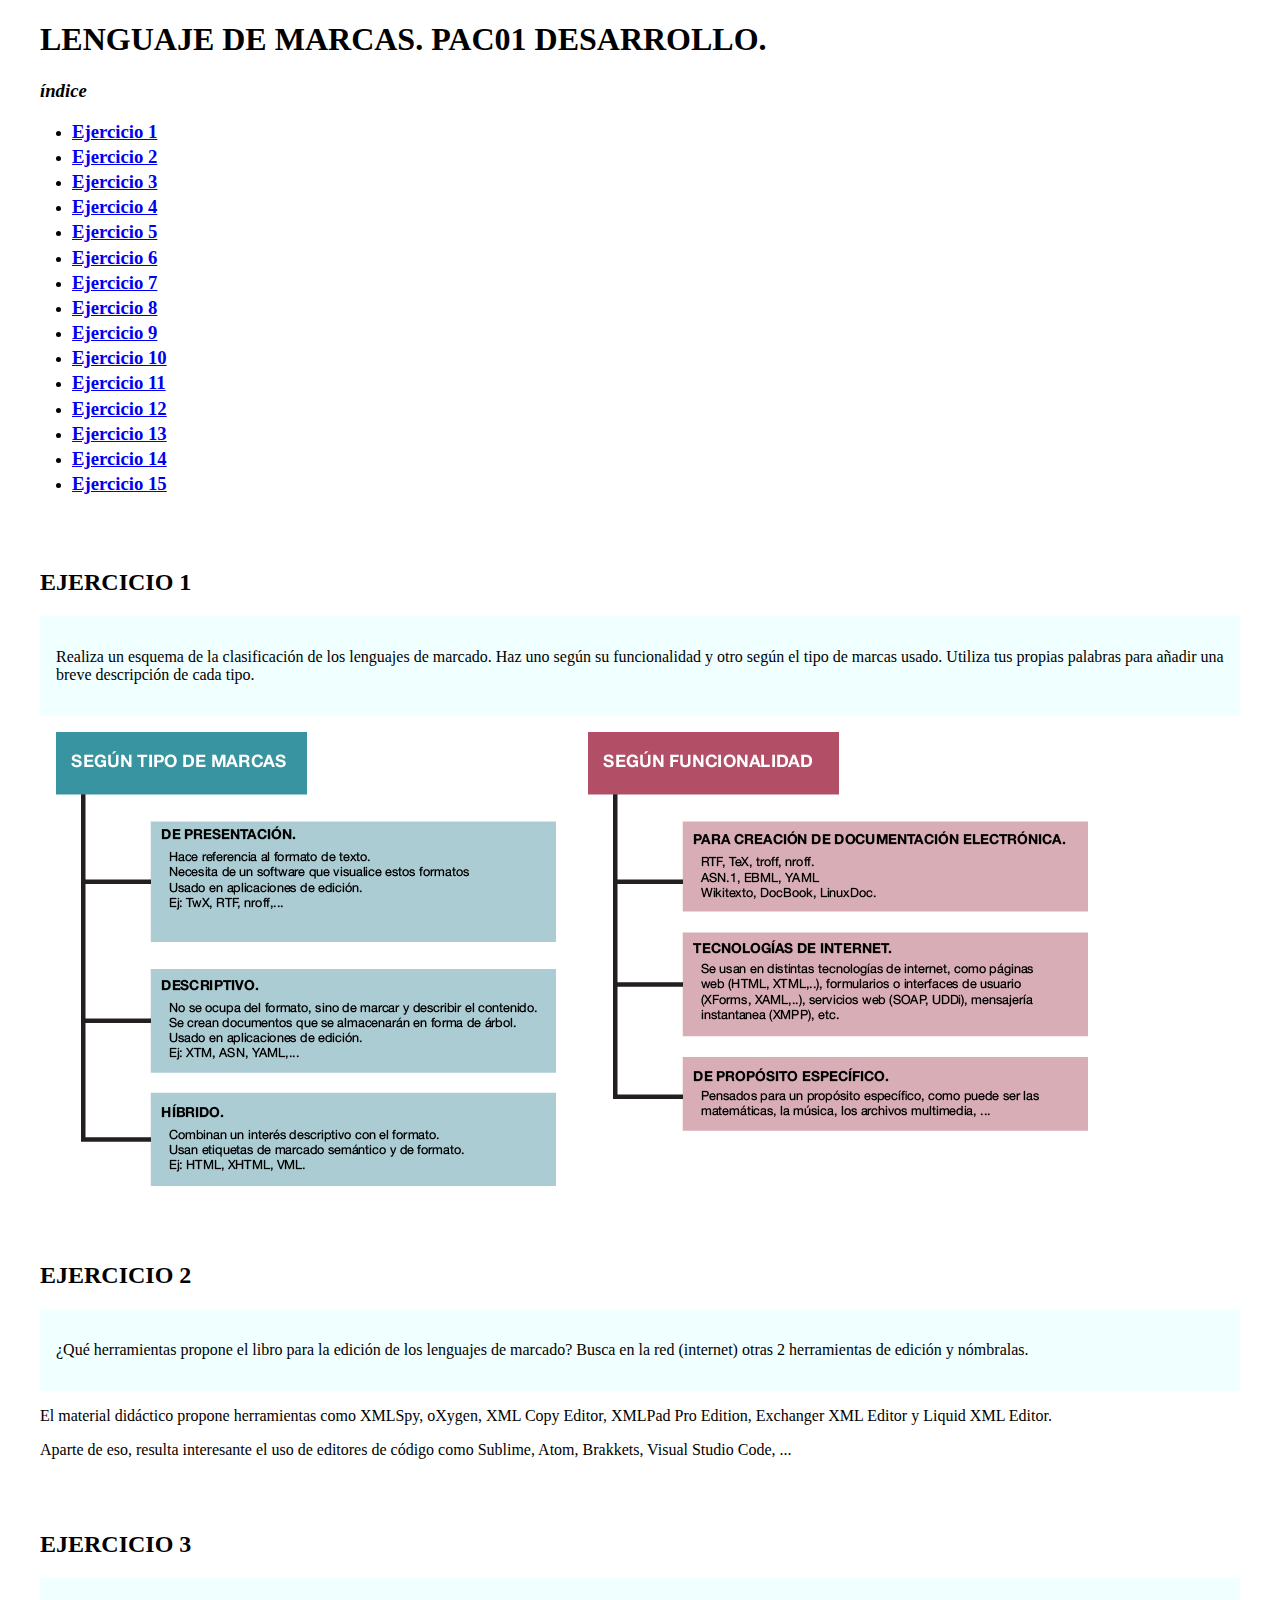
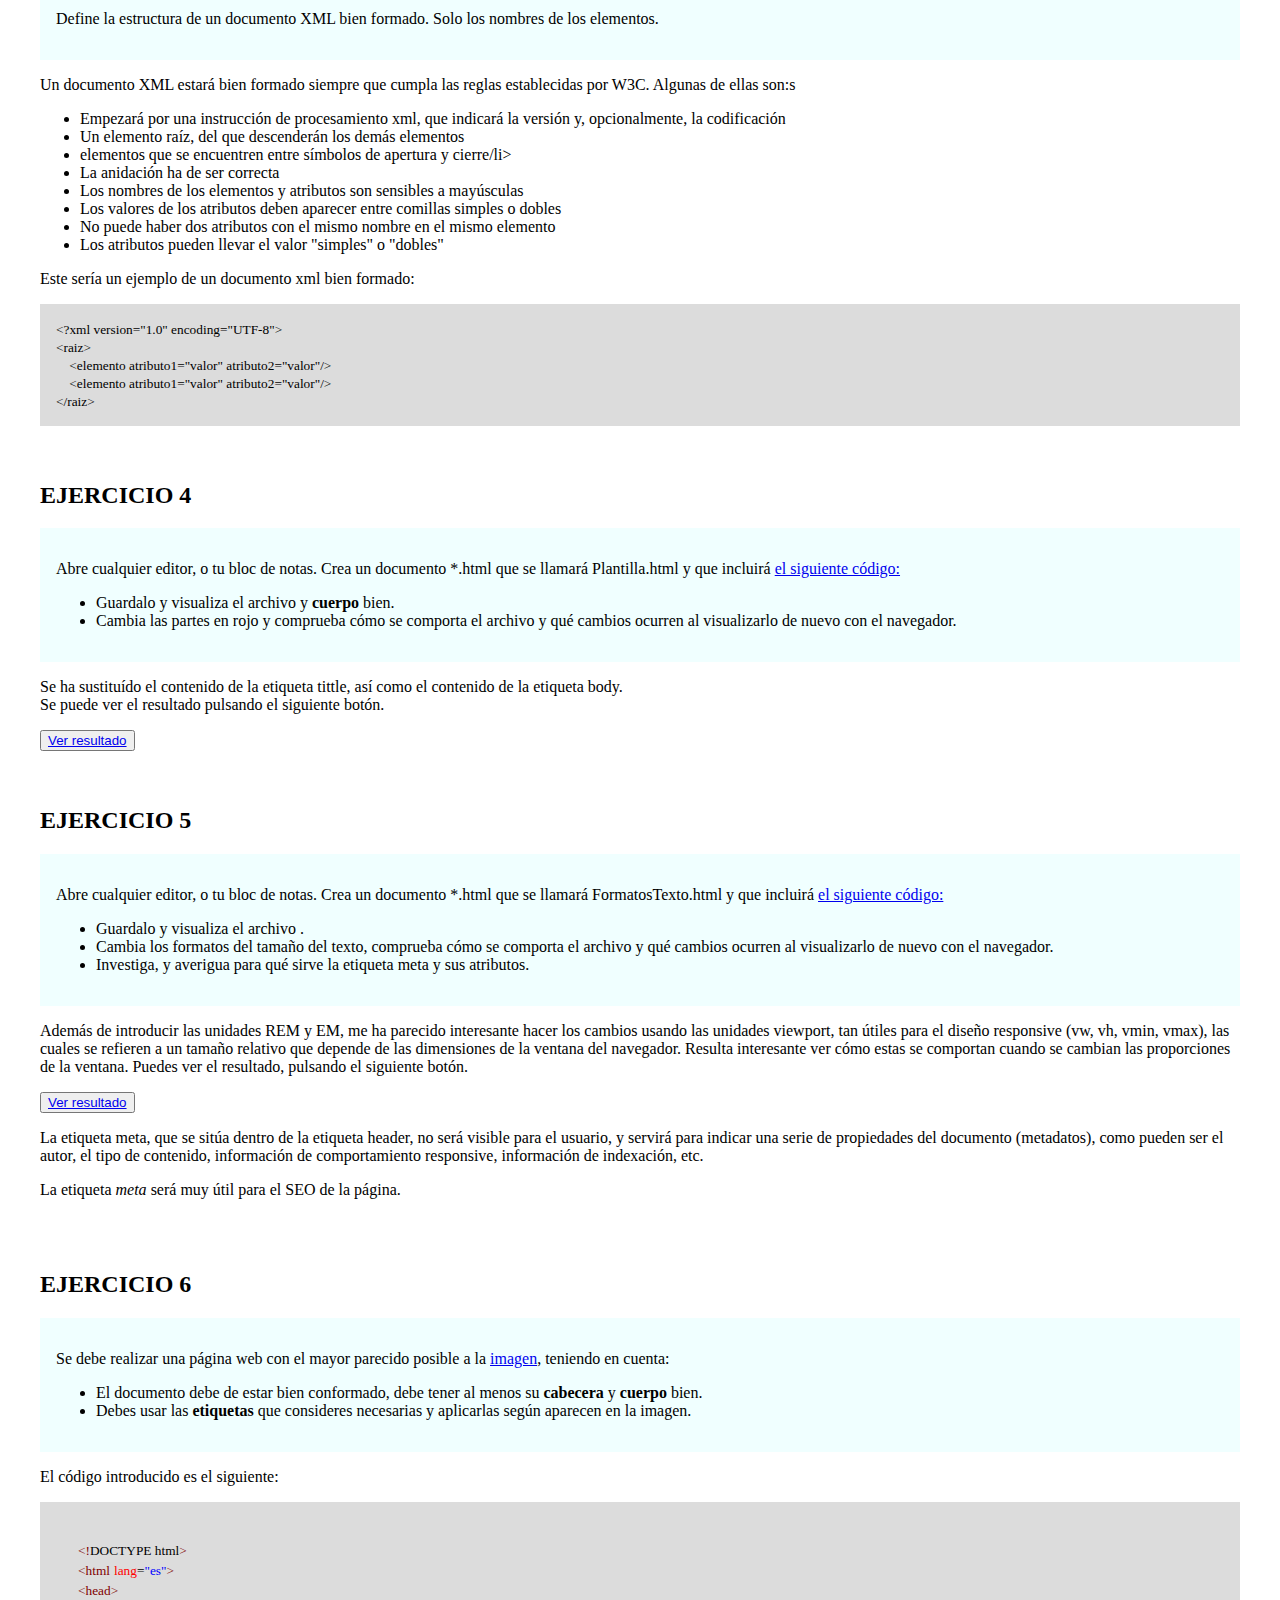
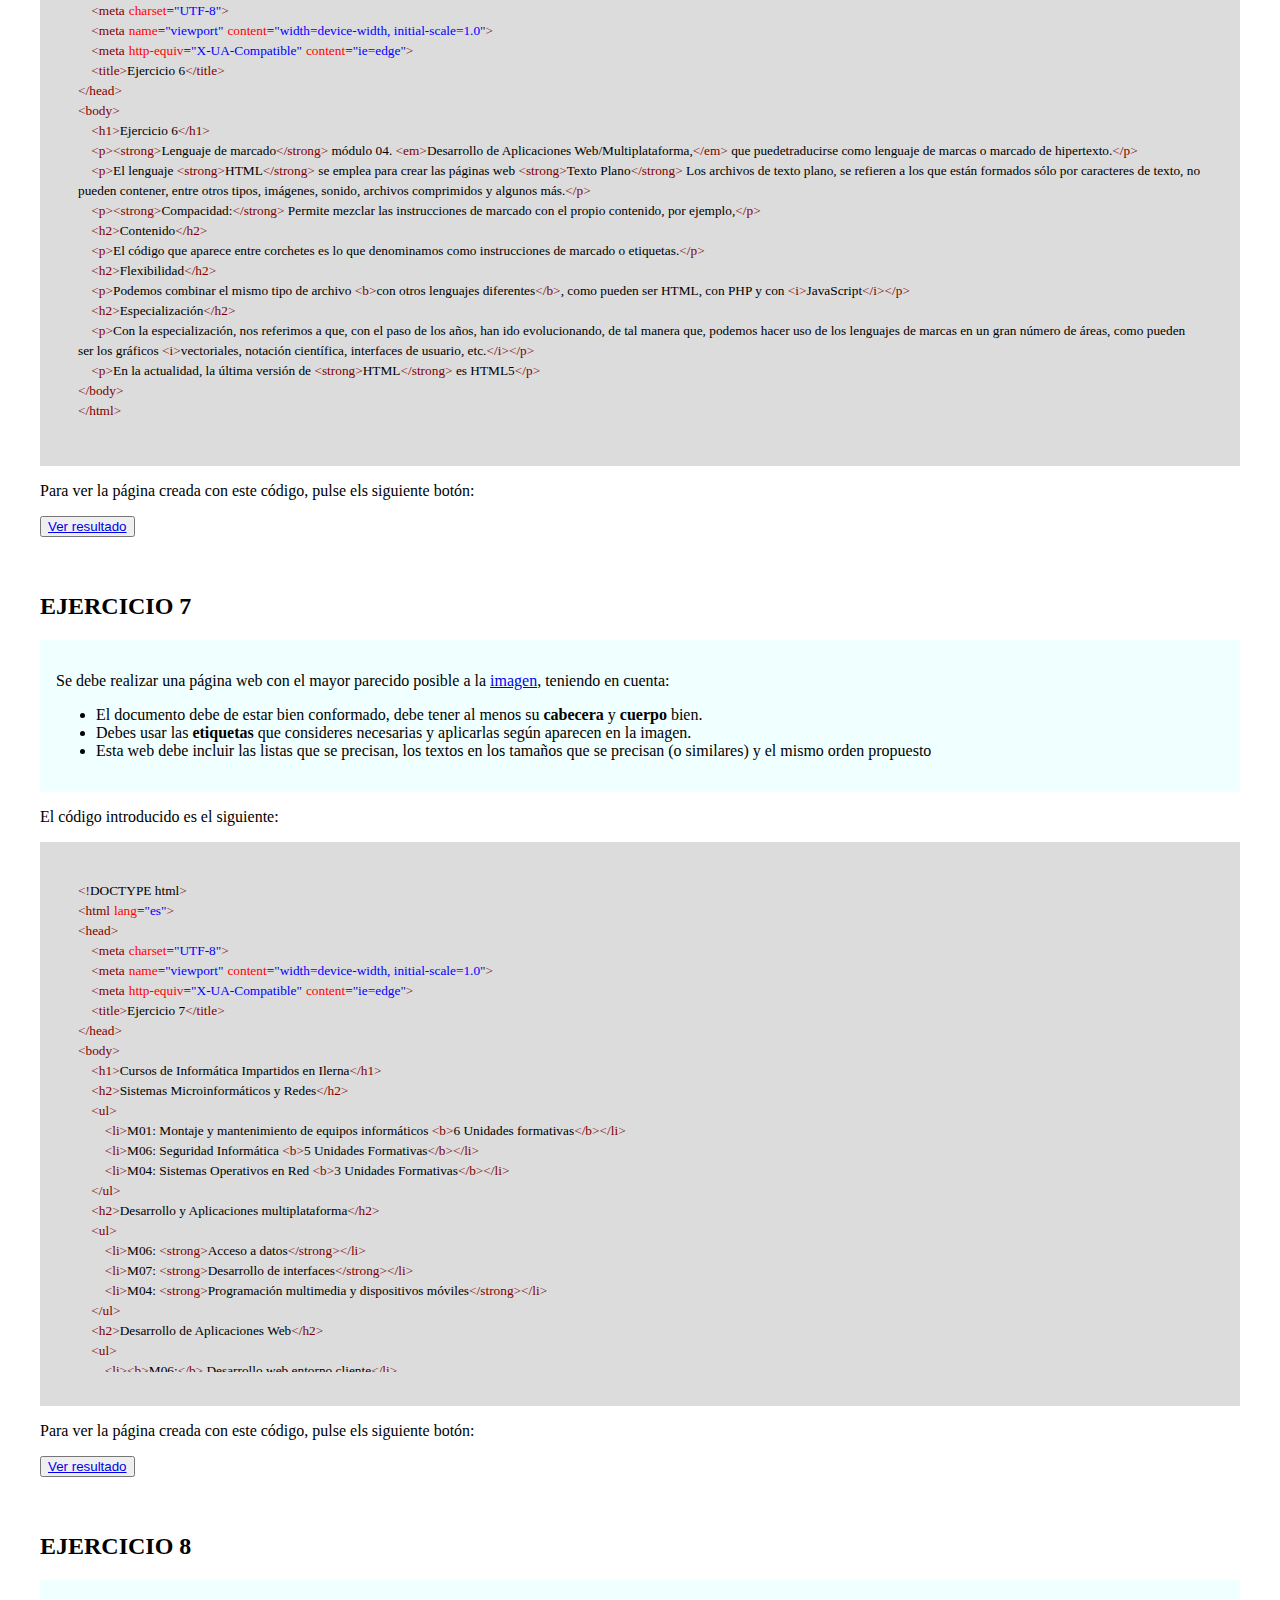
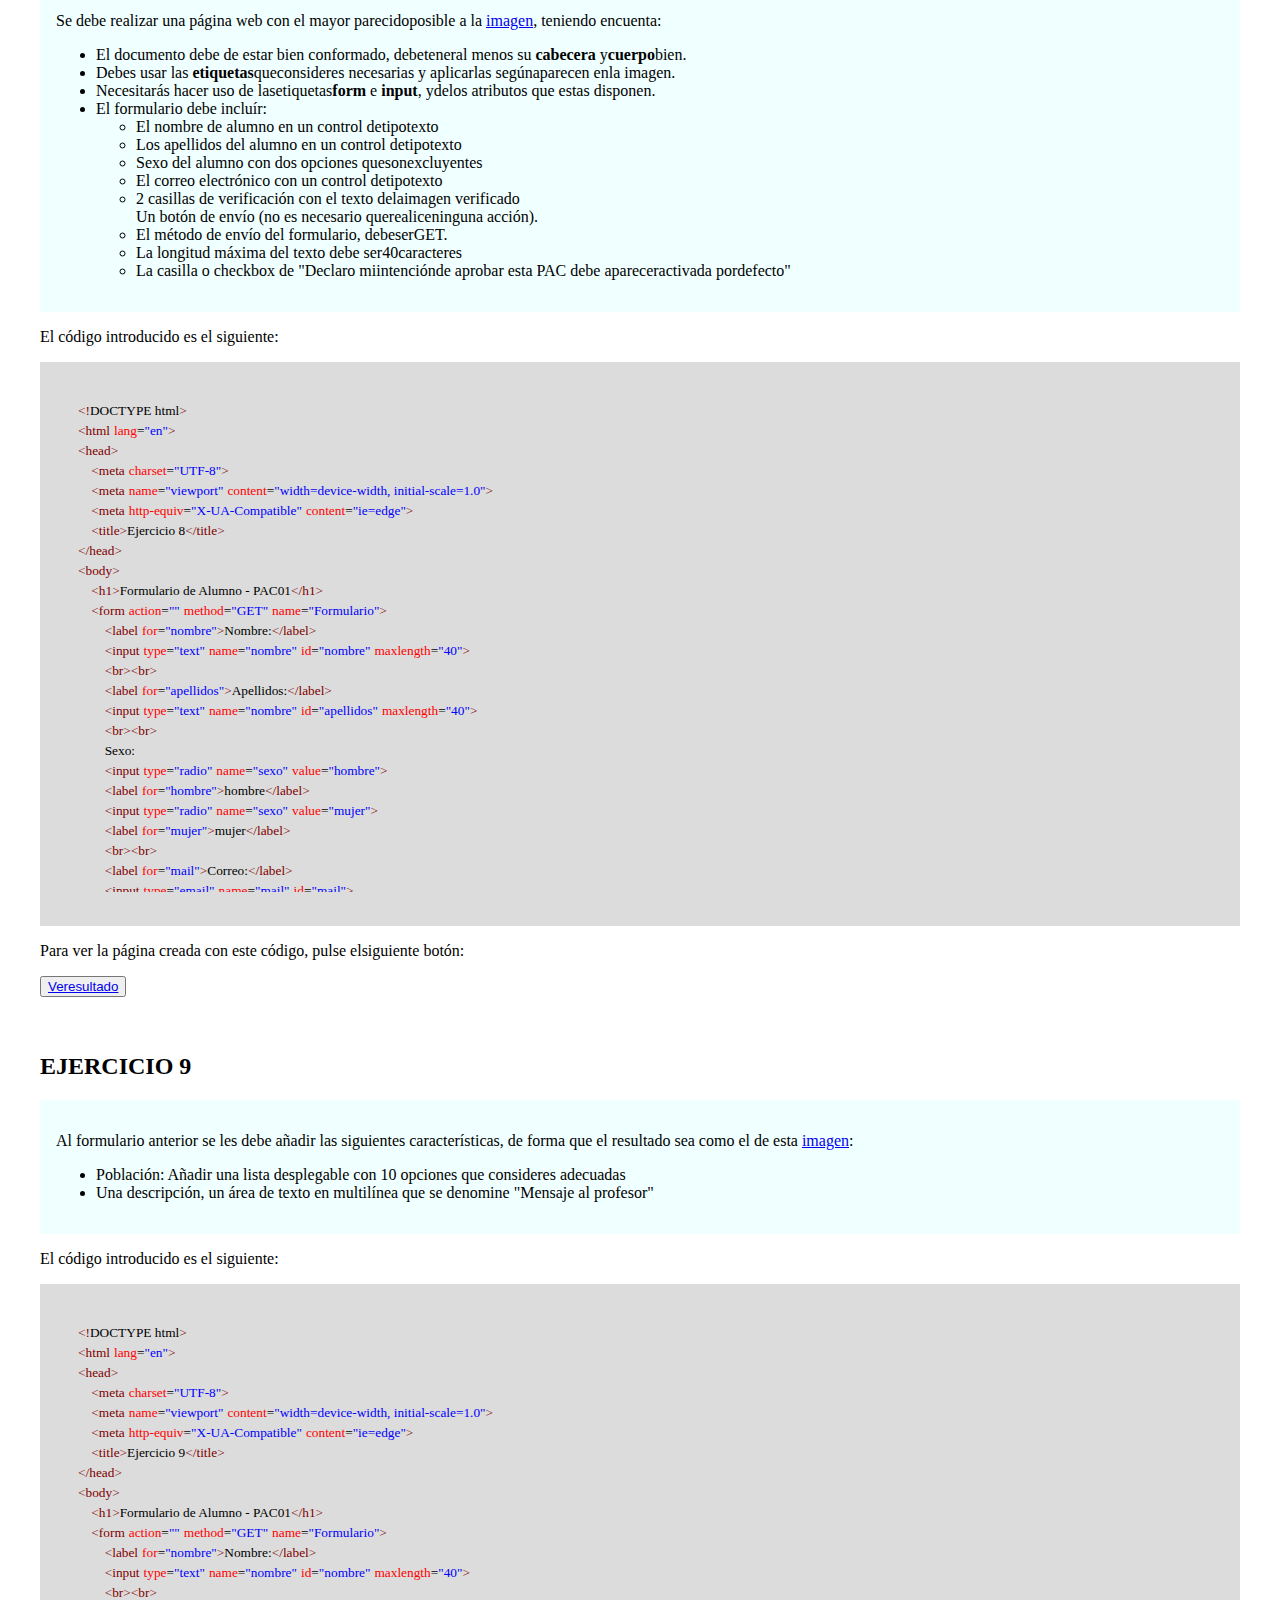
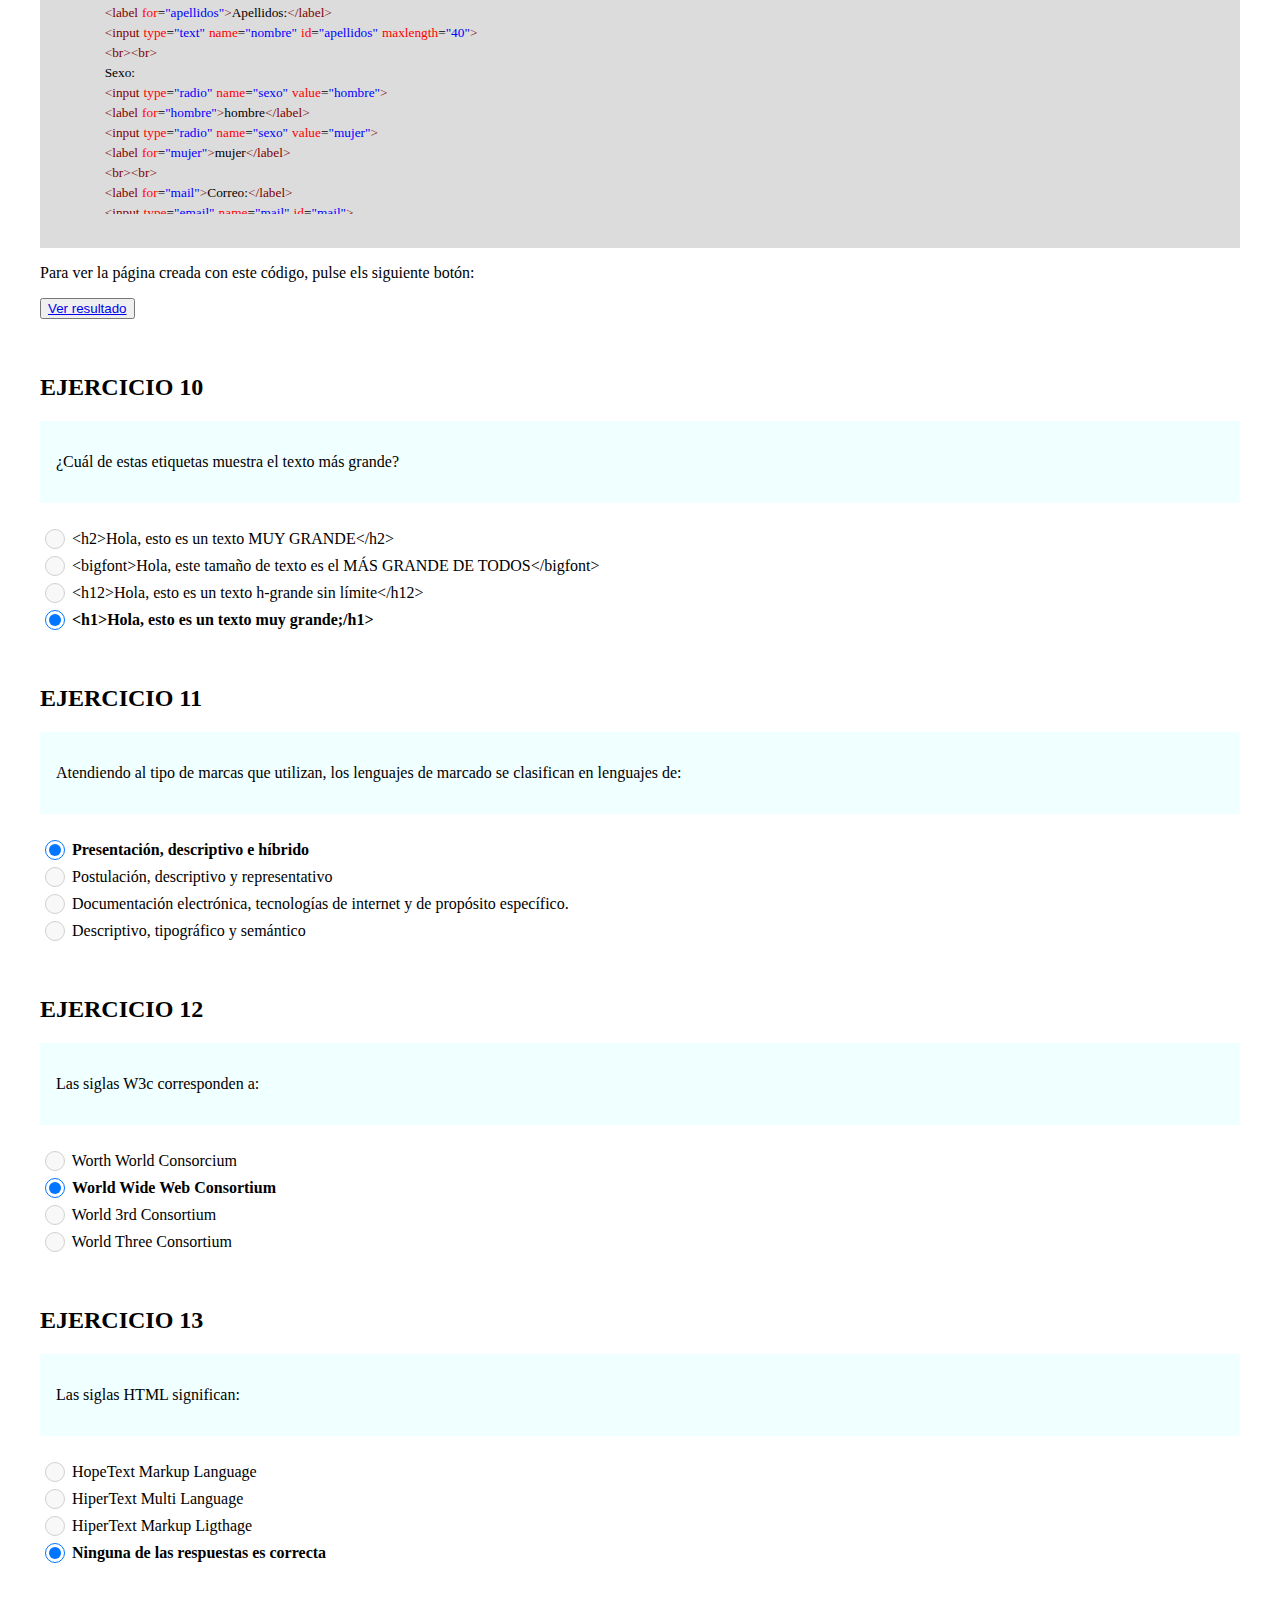
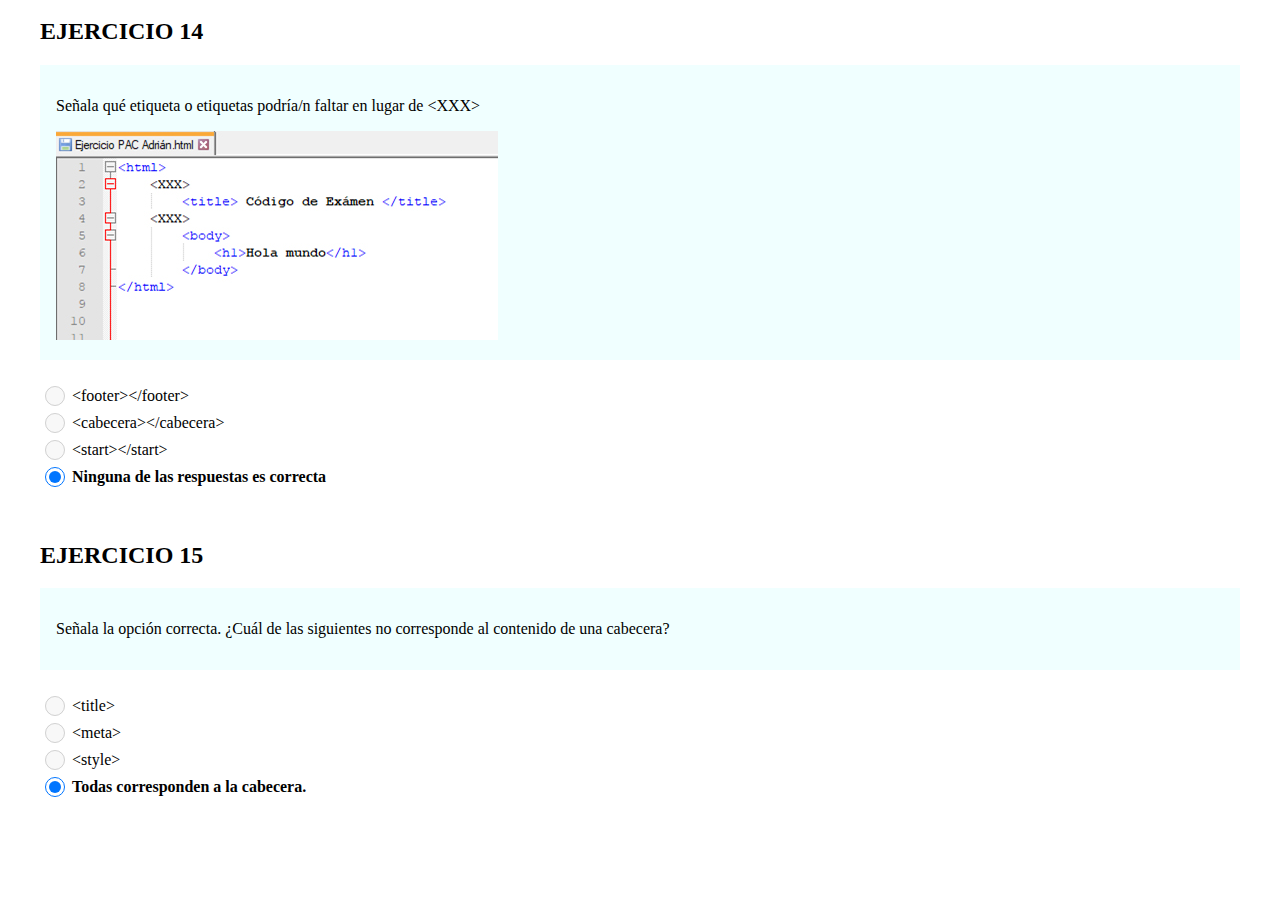
==== index.html @ 660d0654 "ejc8 prueba2" ====
<!DOCTYPE html>
<html lang="en">
<head>
    <meta charset="UTF-8">
    <meta name="viewport" content="width=device-width, initial-scale=1.0">
    <meta http-equiv="X-UA-Compatible" content="ie=edge">
    <link rel="stylesheet" href="style.css">
    <title>PAC1 desarrollo. Lenguaje de Marcas</title>
</head>
<body>
    <div class="contenedor">
        <h1>LENGUAJE DE MARCAS. PAC01 DESARROLLO.</h1>
        <h3><i>índice</i></h3>
        <ul class="indice">
            <li><a href="#ejercicio1"><h3>Ejercicio 1</h3></a></li>
            <li><a href="#ejercicio2"><h3>Ejercicio 2</h3></a></li>
            <li><a href="#ejercicio3"><h3>Ejercicio 3</h3></a></li>
            <li><a href="#ejercicio4"><h3>Ejercicio 4</h3></a></li>
            <li><a href="#ejercicio5"><h3>Ejercicio 5</h3></a></li>
            <li><a href="#ejercicio6"><h3>Ejercicio 6</h3></a></li>
            <li><a href="#ejercicio7"><h3>Ejercicio 7</h3></a></li>
            <li><a href="#ejercicio8"><h3>Ejercicio 8</h3></a></li>
            <li><a href="#ejercicio9"><h3>Ejercicio 9</h3></a></li>
            <li><a href="#ejercicio10"><h3>Ejercicio 10</h3></a></li>
            <li><a href="#ejercicio11"><h3>Ejercicio 11</h3></a></li>
            <li><a href="#ejercicio12"><h3>Ejercicio 12</h3></a></li>
            <li><a href="#ejercicio13"><h3>Ejercicio 13</h3></a></li>
            <li><a href="#ejercicio14"><h3>Ejercicio 14</h3></a></li>
            <li><a href="#ejercicio15"><h3>Ejercicio 15</h3></a></li>
        </ul>
        <br><br><br>
        <article id="ejercicio1">
            <h2>EJERCICIO 1</h2>
            <div class="enunciado">
                <p>Realiza un esquema de la clasificación de los lenguajes de marcado. Haz uno según su funcionalidad y otro según el tipo de marcas usado. Utiliza tus propias palabras para añadir una breve descripción de cada tipo.</p>
            </div>
            <div class="respuesta flex-container">
                <div class="esquema">
                    <img src="img/ejc1a.jpg" alt="Clasificación según Tipo de marcas">
                </div>
                <div class="esquema">
                    <img src="img/ejc1b.jpg" alt="Clasificación según funcionalidad">
                </div>
            </div>          
        </article>
        <br><br>
        <article id="ejercicio2">
                <h2>EJERCICIO 2</h2>
                <div class="enunciado">
                    <p>¿Qué herramientas propone el libro para la edición de los lenguajes de marcado? Busca en la red (internet) otras 2 herramientas de edición y nómbralas.</p>
                </div>
                <div class="respuesta">
                 <p>El material didáctico propone herramientas como XMLSpy, oXygen, XML Copy Editor, XMLPad Pro Edition, Exchanger XML Editor y Liquid XML Editor.</p> 
                 <p>Aparte de eso, resulta interesante el uso de editores de código como Sublime, Atom, Brakkets, Visual Studio Code, ...</p>
                 
                </div>          
        </article>
        <br><br>
        <article id="ejercicio3">
                <h2>EJERCICIO 3</h2>
                <div class="enunciado">
                    <p>Define la estructura de un documento XML bien formado. Solo los nombres de los elementos.</p>
                </div>
                <div class="respuesta">
                 <p>Un documento XML estará bien formado siempre que cumpla las reglas establecidas por W3C. Algunas de ellas son:s</p>
                 <ul>
                    <li>Empezará por una instrucción de procesamiento xml, que indicará la versión y, opcionalmente, la codificación</li>
                    <li>Un elemento raíz, del que descenderán los demás elementos</li>
                    <li>elementos que se encuentren entre símbolos de apertura y cierre/li>
                    <li>La anidación ha de ser correcta</li>
                    <li>Los nombres de los elementos y atributos son sensibles a mayúsculas</li>
                    <li>Los valores de los atributos deben aparecer entre comillas simples o dobles</li>
                    <li>No puede haber dos atributos con el mismo nombre en el mismo elemento</li>
                    <li>Los atributos pueden llevar el valor "simples" o "dobles"</li>
                 </ul>
                 <p>Este sería un ejemplo de un documento xml bien formado:</p>
                 <div class="documentoxml">
                    <p style="margin:0"><span style="font-size: 10pt; font-family: Consolas;">&lt;?xml version="1.0" encoding="UTF-8"&gt;</span></p>
                    <p style="margin:0"><span style="font-size: 10pt; font-family: Consolas;">&lt;raiz&gt;</span></p>
                    <p style="margin:0"><span style="font-size: 10pt; font-family: Consolas;">&nbsp;&nbsp;&nbsp; </span><span style="font-size: 10pt; font-family: Consolas;">&lt;elemento atributo1="valor" atributo2="valor"/&gt;</span></p>
                    <p style="margin:0"><span style="font-size: 10pt; font-family: Consolas;">&nbsp;&nbsp;&nbsp; &lt;elemento atributo1="valor" atributo2="valor"/&gt;</span></p>
                    <p style="margin:0"><span style="font-size: 10pt; font-family: Consolas;">&lt;/raiz&gt;</span></p>
                 </div>
                </div>          
        </article>
        <br><br>
        <article id="ejercicio4">
            <h2>EJERCICIO 4</h2>
            <div class="enunciado">
            	<p>Abre cualquier editor, o tu bloc de notas. Crea un documento *.html que se llamará Plantilla.html y que incluirá <a href="img/ejc1.jpg" onclick="window.open('img/ejc1.jpg','_blank','width=610,height=306'); return false;">el siguiente código:</a>
            	</p>
            	<ul>
            	        <li>Guardalo y visualiza el archivo </strong>y <strong>cuerpo </strong>bien.</li>
            	        <li>Cambia las partes en rojo y comprueba cómo se comporta el archivo y qué cambios ocurren al visualizarlo de nuevo con el navegador. </li>
            	        </ul>
            </div>
            <div class="respuesta">
                <p>Se ha sustituído el contenido de la etiqueta tittle, así como el contenido de la etiqueta body. <br>Se puede ver el resultado pulsando el siguiente botón.</p>
                <button><a href="ejercicios/Plantilla.html"  onclick="window.open('ejercicios/Plantilla.html','_blank','width=610,height=306'); return false;">Ver resultado</a></button>
            </div>         
        </article>
        <br><br>
        <article id="ejercicio5">
            <h2>EJERCICIO 5</h2>
            <div class="enunciado">
            	<p>Abre cualquier editor, o tu bloc de notas. Crea un documento *.html que se llamará FormatosTexto.html y que incluirá <a href="img/ejc5.jpg" onclick="window.open('/img/ejc5.jpg','_blank','width=479,height=661'); return false;">el siguiente código:</a>
            	</p>
            	<ul>
            	    <li>Guardalo y visualiza el archivo .</li>
                    <li>Cambia los formatos del tamaño del texto, comprueba cómo se comporta el archivo y qué cambios ocurren al visualizarlo de nuevo con el navegador. </li>
                    <li>Investiga, y averigua para qué sirve la etiqueta meta y sus atributos.</li>
            	</ul>
            </div>
            <div class="respuesta">
                <p>Además de introducir las unidades REM y EM, me ha parecido interesante hacer los cambios usando las unidades viewport, tan útiles para el diseño responsive (vw, vh, vmin, vmax), las cuales se refieren a un tamaño relativo que depende de las dimensiones de la ventana del navegador. Resulta interesante ver cómo estas se comportan cuando se cambian las proporciones de la ventana. Puedes ver el resultado, pulsando el siguiente botón. </p>
                <button><a href="ejercicios/FormatosTexto.html"  onclick="window.open('ejercicios/FormatosTexto.html','_blank','width=610,height=800'); return false;">Ver resultado</a></button>
                <p>La etiqueta meta, que se sitúa dentro de la etiqueta header, no será visible para el usuario, y servirá para indicar una serie de propiedades del documento (metadatos), como pueden ser el autor, el tipo de contenido, información de comportamiento responsive, información de indexación, etc.
                </p>
                <p>La etiqueta <i>meta</i> será muy útil para el SEO de la página.</p>
            </div>         
        </article>
        <br><br>
        <article id="ejercicio6">
            <h2>EJERCICIO 6</h2>
            <div class="enunciado">
            	<p>Se debe realizar una página web con el mayor parecido posible a la <a href="img/ejc6.jpg" data-lightbox="example-1" target="popup" 
            	    onclick="window.open('/img/ejc6.jpg','_blank','width=589,height=337'); return false;">imagen</a>, teniendo en cuenta:
            	</p>
            	<ul>
            	        <li>El documento debe de estar bien conformado, debe tener al menos su <strong>cabecera </strong>y <strong>cuerpo </strong>bien.</li>
            	        <li>Debes usar las <strong>etiquetas </strong>que consideres necesarias y aplicarlas seg&uacute;n aparecen en la imagen.</li>
            	        </ul>
            </div>
            <div class="respuesta">
                <p>El código introducido es el siguiente:</p>
                <div class="container">
                    <iframe class="cuadro-texto" src="format/codigo6.html" ></iframe>
                </div>
                <p>Para ver la página creada con este código, pulse els siguiente botón:</p>
                <button><a href="ejercicios/Ejercicio6.html" onclick="window.open('ejercicios/Ejercicio6.html','_blank','width=900,height=600'); return false;">Ver resultado</a></button>
            </div>
                    
        </article>
        <br><br>
        <article id="ejercicio7">
            <h2>EJERCICIO 7</h2>
            <div class="enunciado">
                    <p>Se debe realizar una página web con el mayor parecido posible a la <a href="img/ejc7.jpg" data-lightbox="example-1" target="popup" 
                        onclick="window.open('/img/ejc7.jpg','_blank','width=649,height=322'); return false;">imagen</a>, teniendo en cuenta:
                    </p>
                    <ul>
                            <li>El documento debe de estar bien conformado, debe tener al menos su <strong>cabecera </strong>y <strong>cuerpo </strong>bien.</li>
                            <li>Debes usar las <strong>etiquetas </strong>que consideres necesarias y aplicarlas según aparecen en la imagen.</li>
                            <li>Esta web debe incluir las listas que se precisan, los textos en los tamaños que se precisan (o similares) y el mismo orden propuesto</li>
                            </ul>
                </div>
                <div class="respuesta">
                    <p>El código introducido es el siguiente:</p>
                    <div class="container">
                        <iframe class="cuadro-texto" src="format/codigo7.html" ></iframe>
                    </div>
                    <p>Para ver la página creada con este código, pulse els siguiente botón:</p>
                    <button><a href="ejercicios/Ejercicio7.html"  onclick="window.open('ejercicios/Ejercicio7.html','_blank','width=750,height=450'); return false;">Ver resultado</a></button>
                </div>
        </article>
        <br><br>
        <article id="ejercicio8">
            <h2>EJERCICIO 8</h2>
            <div class="enunciado">
                    <p>Se debe realizar una página web con el mayor parecidoposible a la <a href="marcasPAC1/img/ejc8.jpg" data-lightbox="example-1"target="popup" 
                        onclick="window.open('/img/ejc8.jpg','_blank','width=557,height=296'); return false;">imagen</a>, teniendo encuenta:
                    </p>
                    <ul>
                        <li>El documento debe de estar bien conformado, debeteneral menos su <strong>cabecera </strong>y<strong>cuerpo</strong>bien.</li>
                        <li>Debes usar las <strong>etiquetas</strong>queconsideres necesarias y aplicarlas segúnaparecen enla imagen.</li>
                        <li>Necesitarás hacer uso de lasetiquetas<strong>form</strong> e <strong>input</strong>, ydelos atributos que estas disponen.</li>
                        <li>El formulario debe incluír:
                            <ul>
                                <li>El nombre de alumno en un control detipotexto</li>
                                <li>Los apellidos del alumno en un control detipotexto</li>
                                <li>Sexo del alumno con dos opciones quesonexcluyentes</li>
                                <li>El correo electrónico con un control detipotexto</li>
                                <li>2 casillas de verificación con el texto delaimagen verificado</li>
                                Un botón de envío (no es necesario querealiceninguna acción).
                                <li>El método de envío del formulario, debeserGET.</li>
                                <li>La longitud máxima del texto debe ser40caracteres</li>
                                <li>La casilla o checkbox de "Declaro miintenciónde aprobar esta PAC debe apareceractivada pordefecto"</li>
                            </ul>
                        </li>
                    </ul>
            </div>
            <div class="respuesta">
                <p>El código introducido es el siguiente:</p>
                <div class="container">
                    <iframe class="cuadro-texto" src="format/codigo8.html" ></iframe>
                </div>
                <p>Para ver la página creada con este código, pulse elsiguiente botón:</p>
                <button><a href="ejercicios/Ejercicio8.html"onclick="window.open('ejercicios/Ejercicio8.html','_blank','width=750,height=450'); return false;">Veresultado</a></button>
        </div>
        </article>
        <br><br>
        <article id="ejercicio9">
            <h2>EJERCICIO 9</h2>
            <div class="enunciado">
                <p>Al formulario anterior se les debe añadir las siguientes características, de forma que el resultado sea como el de esta
                    <a href="img/ejc9.jpg" target="popup" onclick="window.open('/img/ejc9.jpg','_blank','width=557,height=449'); return false;">imagen</a>:
                </p>
                <ul>
                    <li>Población: Añadir una lista desplegable con 10 opciones que consideres adecuadas</li>
                    <li>Una descripción, un área de texto en multilínea que se denomine "Mensaje al profesor"</li>
                </ul>
            </div>
            <div class="respuesta">
                <p>El código introducido es el siguiente:</p>
                <div class="container">
                    <iframe class="cuadro-texto" src="format/codigo9.html"></iframe>
                </div>
                <p>Para ver la página creada con este código, pulse els siguiente botón:</p>
                <button>
                    <a href="ejercicios/Ejercicio9.html" onclick="window.open('ejercicios/Ejercicio9.html','_blank','width=750,height=500'); return false;">Ver resultado</a>
                </button>
            </div>
        </article>
        <br><br>
        <article id="ejercicio10">
            <h2>EJERCICIO 10</h2>
            <div class="enunciado">
                <p>¿Cuál de estas etiquetas muestra el texto más grande?</p>
    
            </div>
            <br>
            <div class="respuesta">
                <input class="prueba" type="radio" name="ejc10" id="a" disabled>
                <label for="a">&lt;h2&gt;Hola, esto es un texto MUY GRANDE&lt;/h2&gt;</label>
                <br>
                <input class="prueba" type="radio" name="ejc10" id="b" disabled>
                <label for="b">&lt;bigfont&gt;Hola, este tamaño de texto es el MÁS GRANDE DE TODOS&lt;/bigfont&gt;</label>  
                <br>
                <input class="prueba" type="radio" name="ejc10" id="c" disabled>
                <label for="b">&lt;h12&gt;Hola, esto es un texto h-grande sin límite&lt;/h12&gt;</label>         
                <br>
                <input class="prueba" type="radio" name="ejc10" id="d" checked >
                <label for="b">&lt;h1&gt;Hola, esto es un texto muy grande;/h1&gt;</label>       
            </div>
    
        </article>
        <br><br>
        <article id="ejercicio11">
            <h2>EJERCICIO 11</h2>
            <div class="enunciado">
                <p>Atendiendo al tipo de marcas que utilizan, los lenguajes de marcado se clasifican en lenguajes de:</p>
            </div>
            <br>
            <div class="respuesta">
                <input class="prueba" type="radio" name="ejc11" id="a" checked>
                <label for="a">Presentación, descriptivo e híbrido</label>
                <br>
                <input class="prueba" type="radio" name="ejc11" id="b" disabled>
                <label for="b">Postulación, descriptivo y representativo</label>  
                <br>
                <input class="prueba" type="radio" name="ejc11" id="c" disabled>
                <label for="b">Documentación electrónica, tecnologías de internet y de propósito específico.</label>         
                <br>
                <input class="prueba" type="radio" name="ejc11" id="d" disabled >
                <label for="b">Descriptivo, tipográfico y semántico</label>       
            </div>
        </article>
        <br><br>
        <article id="ejercicio12">
            <h2>EJERCICIO 12</h2>
            <div class="enunciado">
                <p>Las siglas W3c corresponden a:</p>
            </div>
            <br>
            <div class="respuesta">
                <input class="prueba" type="radio" name="ejc12" id="a" disabled>
                <label for="a">Worth World Consorcium</label>
                <br>
                <input class="prueba" type="radio" name="ejc12" id="b" checked>
                <label for="b">World Wide Web Consortium</label>  
                <br>
                <input class="prueba" type="radio" name="ejc12" id="c" disabled>
                <label for="b">World 3rd Consortium</label>         
                <br>
                <input class="prueba" type="radio" name="ejc12" id="d" disabled >
                <label for="b">World Three Consortium</label>       
            </div>
        </article>
        <br><br>
        <article id="ejercicio13">
            <h2>EJERCICIO 13</h2>
            <div class="enunciado">
                <p>Las siglas HTML significan:</p>
            </div>
            <br>
            <div class="respuesta">
                <input class="prueba" type="radio" name="ejc13" id="a" disabled>
                <label for="a">HopeText Markup Language</label>
                <br>
                <input class="prueba" type="radio" name="ejc13" id="b" disabled>
                <label for="b">HiperText Multi Language</label>  
                <br>
                <input class="prueba" type="radio" name="ejc13" id="c" disabled>
                <label for="b">HiperText Markup Ligthage</label>         
                <br>
                <input class="prueba" type="radio" name="ejc13" id="d" checked >
                <label for="b">Ninguna de las respuestas es correcta</label>       
            </div>
        </article>
        <br><br>
        <article id="ejercicio14">
            <h2>EJERCICIO 14</h2>
            <div class="enunciado">
                <p>Señala qué etiqueta o etiquetas podría/n faltar en lugar de &lt;XXX&gt;</p>
                <img src="img/ejc15.jpg" alt="Ejercicio 15">
            </div>
            <br>
            <div class="respuesta">
                <input class="prueba" type="radio" name="ejc14" id="a" disabled>
                <label for="a">&lt;footer&gt;&lt;/footer&gt;</label>
                <br>
                <input class="prueba" type="radio" name="ejc43" id="b" disabled>
                <label for="b">&lt;cabecera&gt;&lt;/cabecera&gt;</label>  
                <br>
                <input class="prueba" type="radio" name="ejc14" id="c" disabled>
                <label for="b">&lt;start&gt;&lt;/start&gt;</label>         
                <br>
                <input class="prueba" type="radio" name="ejc14" id="d" checked >
                <label for="b">Ninguna de las respuestas es correcta</label>       
            </div>
        </article>
        <br><br>
        <article id="ejercicio15">
            <h2>EJERCICIO 15</h2>
            <div class="enunciado">
                <p>Señala la opción correcta. ¿Cuál de las siguientes no corresponde al contenido de una cabecera?</p>
            </div>
            <br>
            <div class="respuesta">
                <input class="prueba" type="radio" name="ejc15" id="a" disabled>
                <label for="a">&lt;title&gt;</label>
                <br>
                <input class="prueba" type="radio" name="ejc15" id="b" disabled>
                <label for="b">&lt;meta&gt;</label>  
                <br>
                <input class="prueba" type="radio" name="ejc15" id="c" disabled>
                <label for="b">&lt;style&gt;</label>         
                <br>
                <input class="prueba" type="radio" name="ejc15" id="d" checked >
                <label for="b">Todas corresponden a la cabecera.</label>       
            </div>
        </article>
        <br><br>
        <br><br><br><br>
    </div>
    

</body>
</html>
---- style.css ----
.body{
    box-sizing: border-box;
}

.contenedor{
    max-width: 1200px;
    margin: auto;
}

.enunciado{
    background-color: azure;
    padding: 1rem 1rem;
}
.cuadro-texto{
width: 95%;
padding: 2.5%;
height: 500px;
border: none;

}

.container{
    height: auto;
    background-color: gainsboro;
    width: 100%;

}
.ejercicio2{
    height: 100px;
    width: 100%;
    background-color: blue;
}

.prueba:checked +label{
    font-weight: bold;
}

.prueba{
    position: relative;
    top: 5px;
    height: 20px;
    width: 20px;
}

.flex-container{
    display: flex;
    flex-wrap: wrap;
}

.esquema{
    padding: 1rem;
}

.esquema img{
    width: 100%;
}

.documentoxml{

    margin: rem;
    padding: 1rem;
    background-color: gainsboro;
}
.indice{
    margin:0rem;
    padding: 0rem 2rem;
   /*  width:150px; */
    /* background-color: aliceblue; */
}
.indice h3{
/*     display: inline-block; */
    margin-top: 0.2rem !important;
    margin-bottom:0 !important;
    width: auto !important;
}
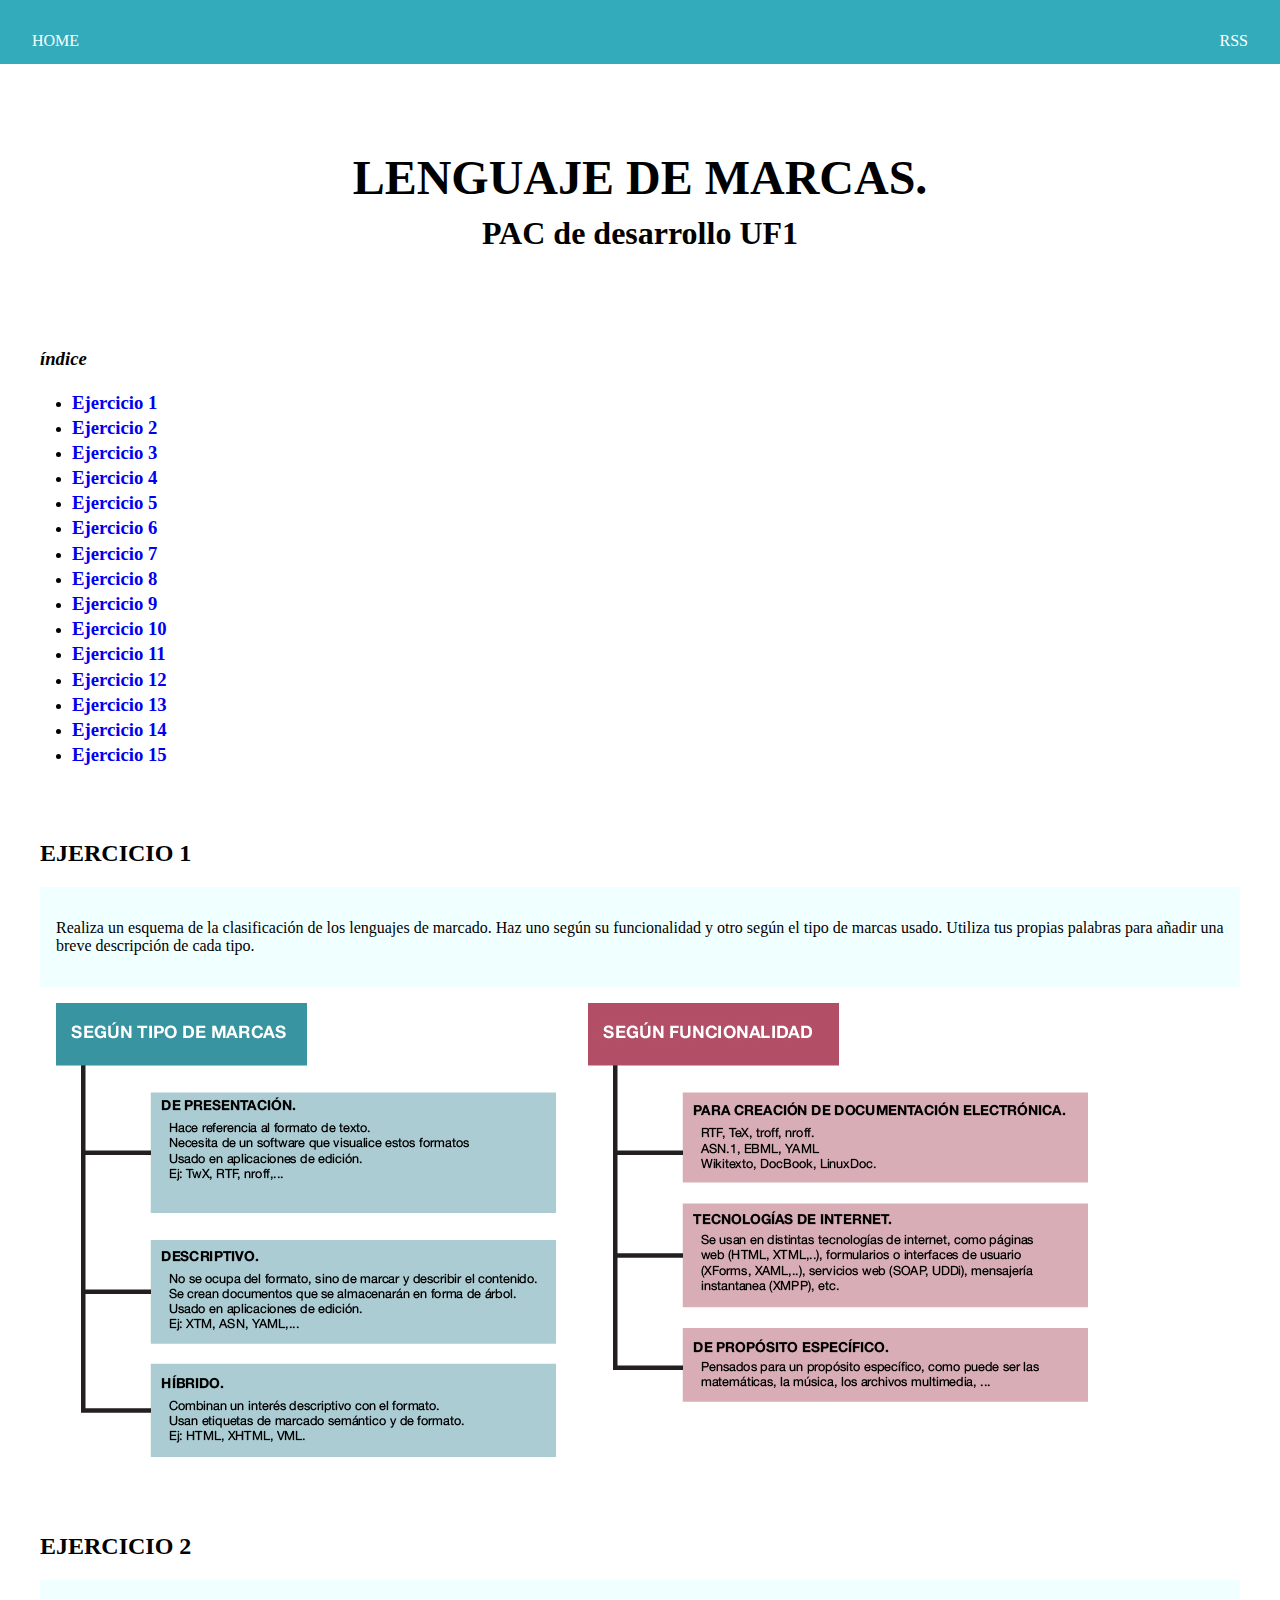
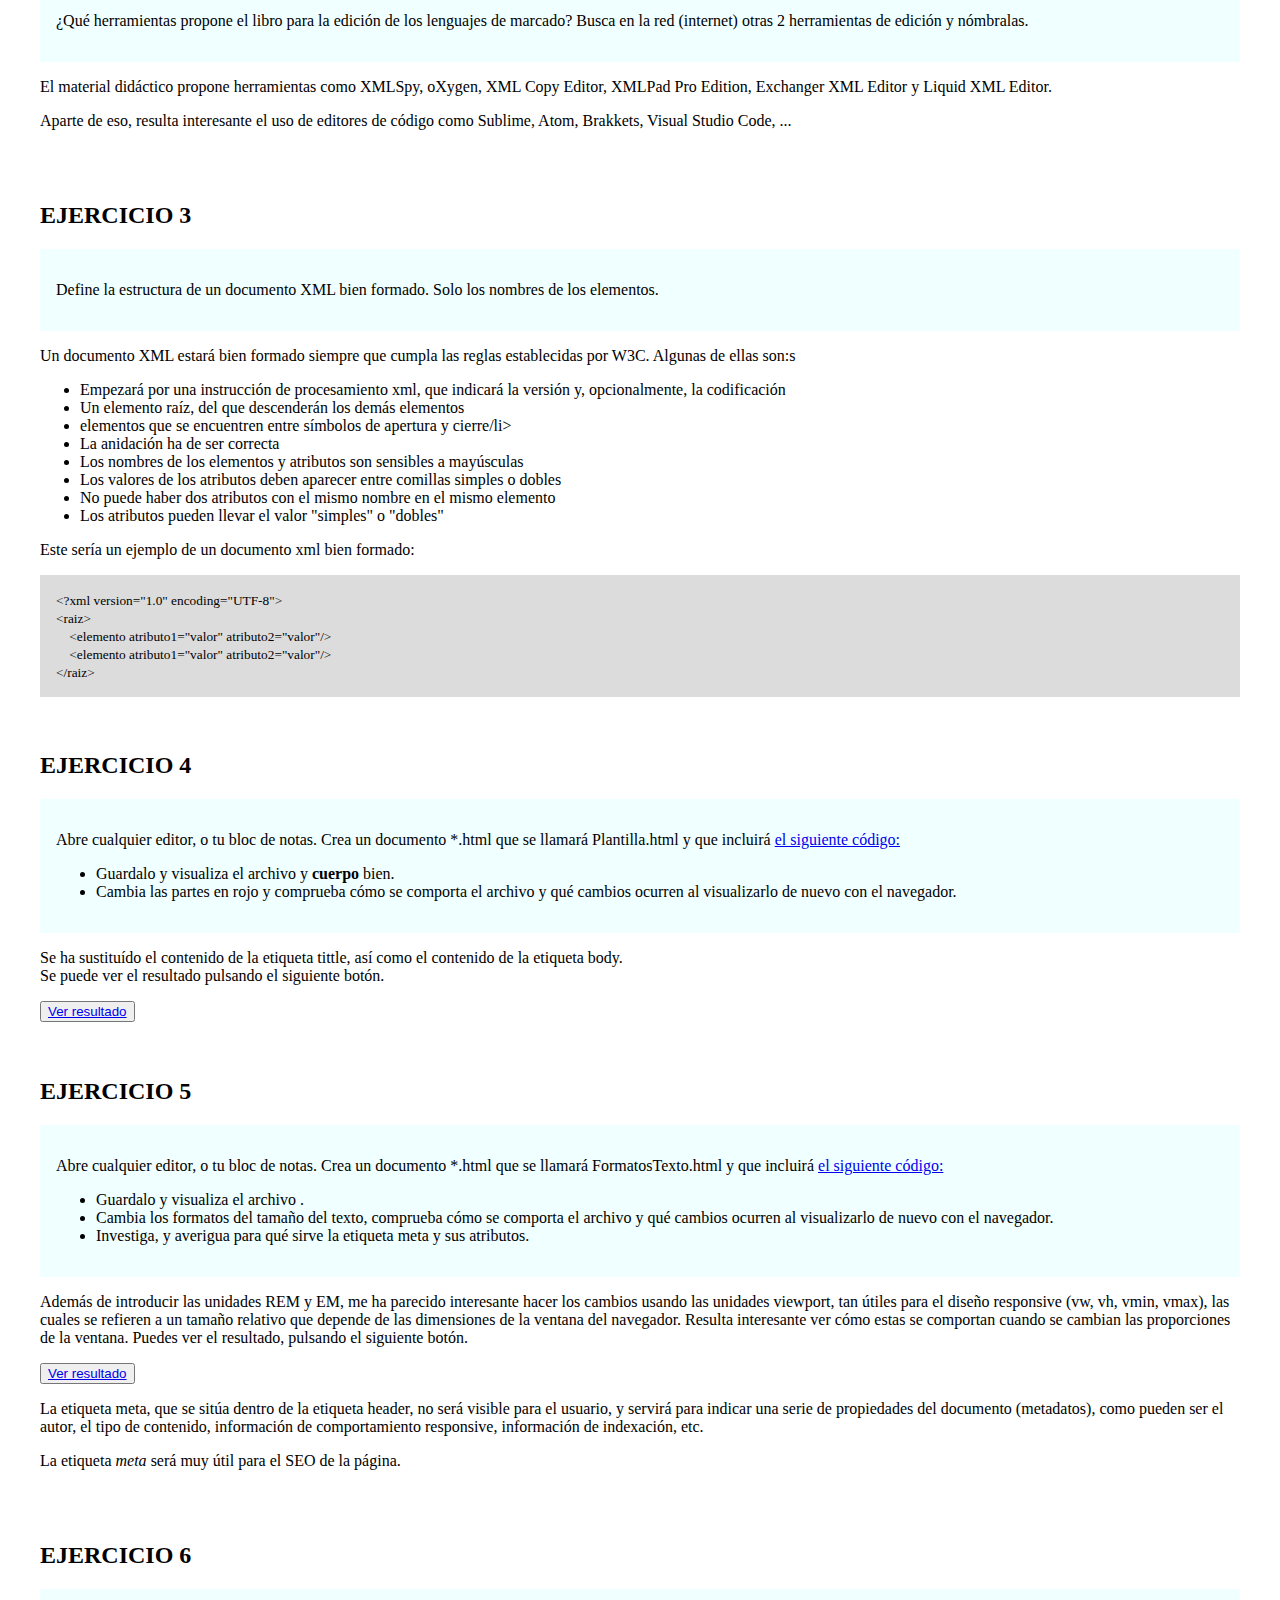
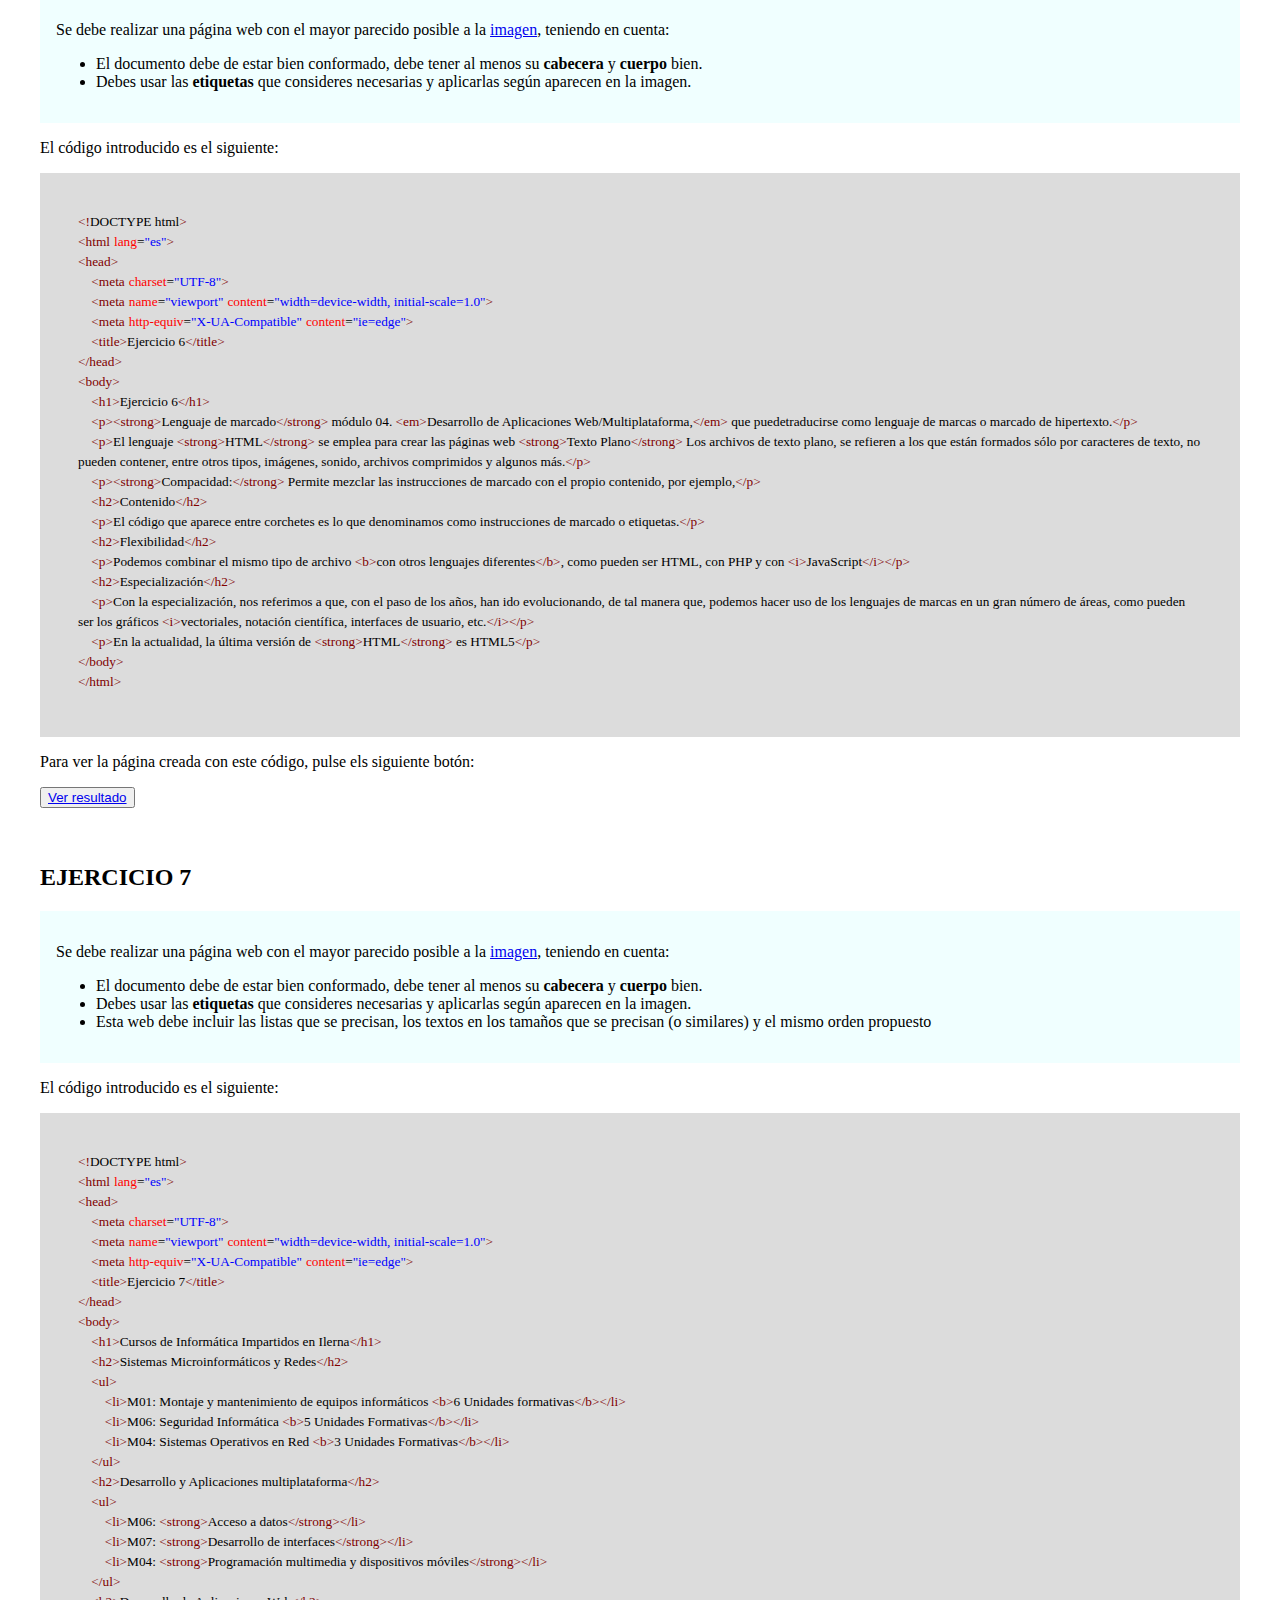
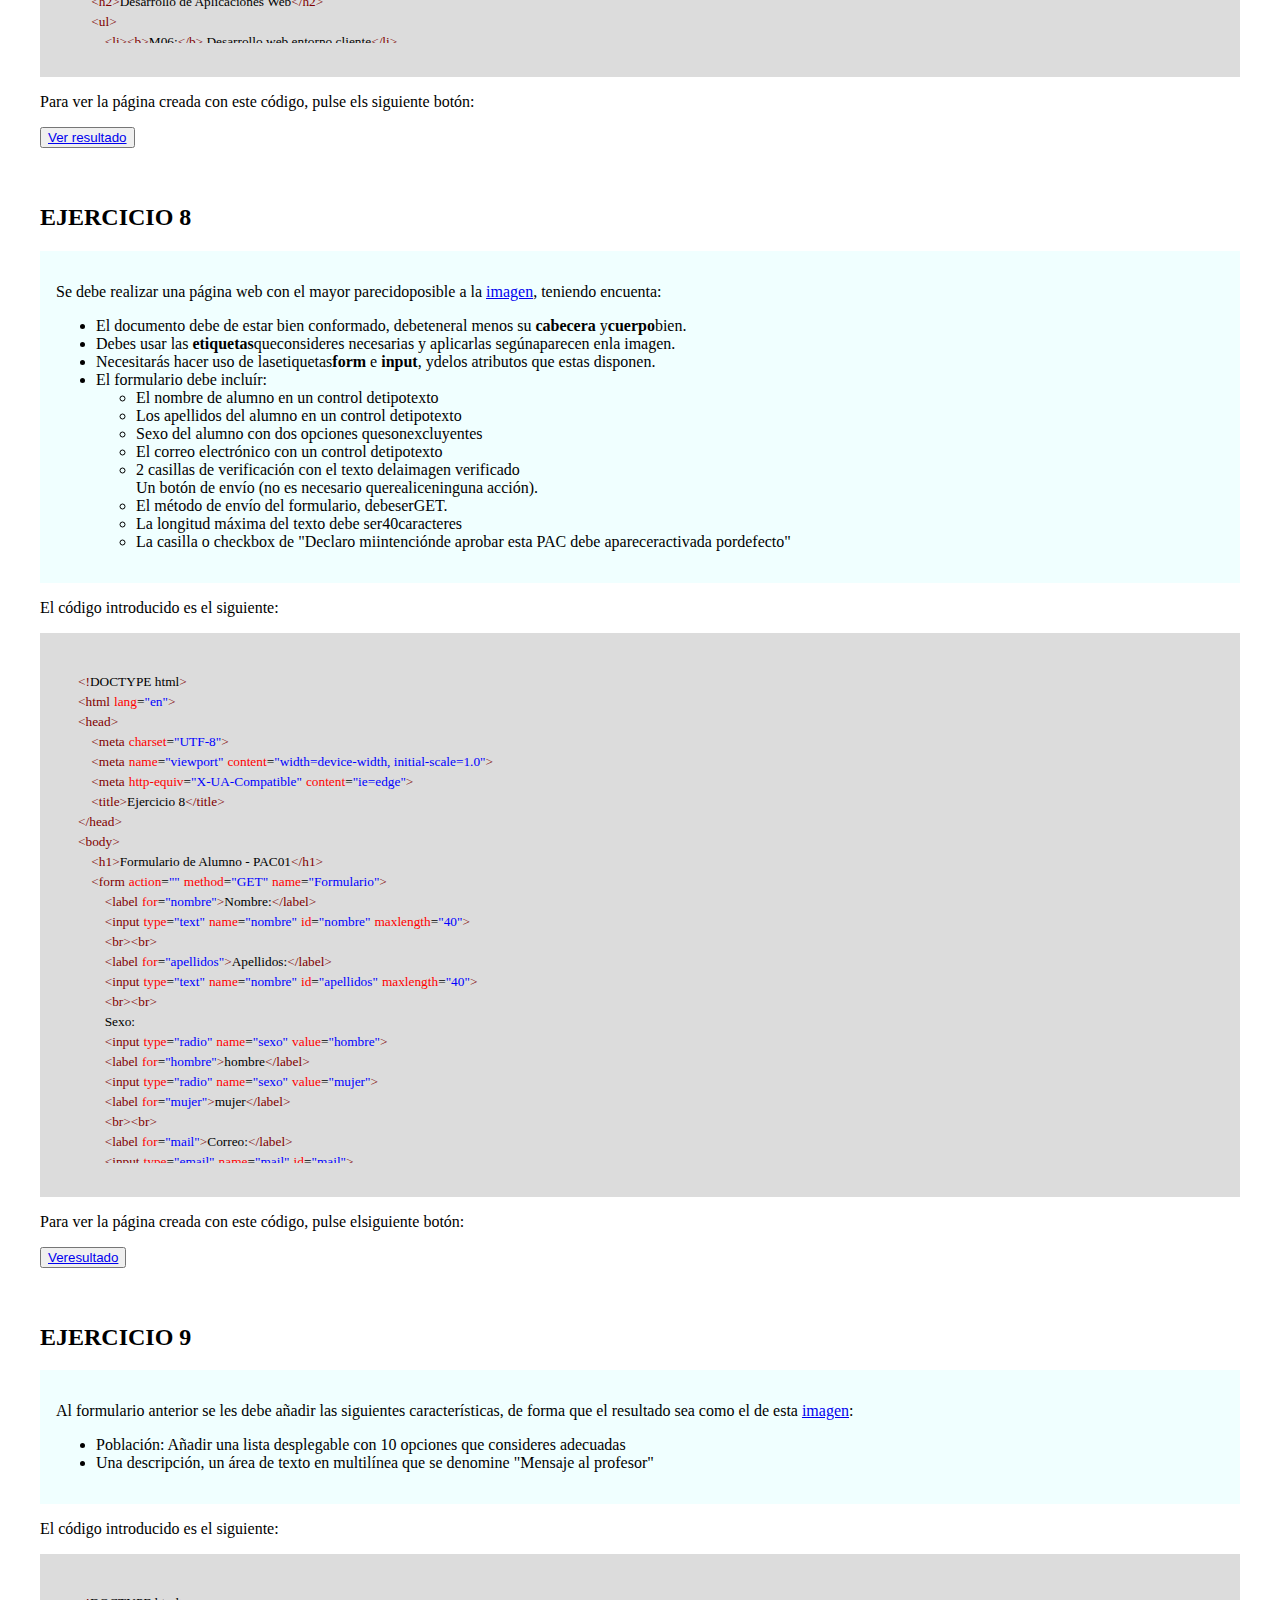
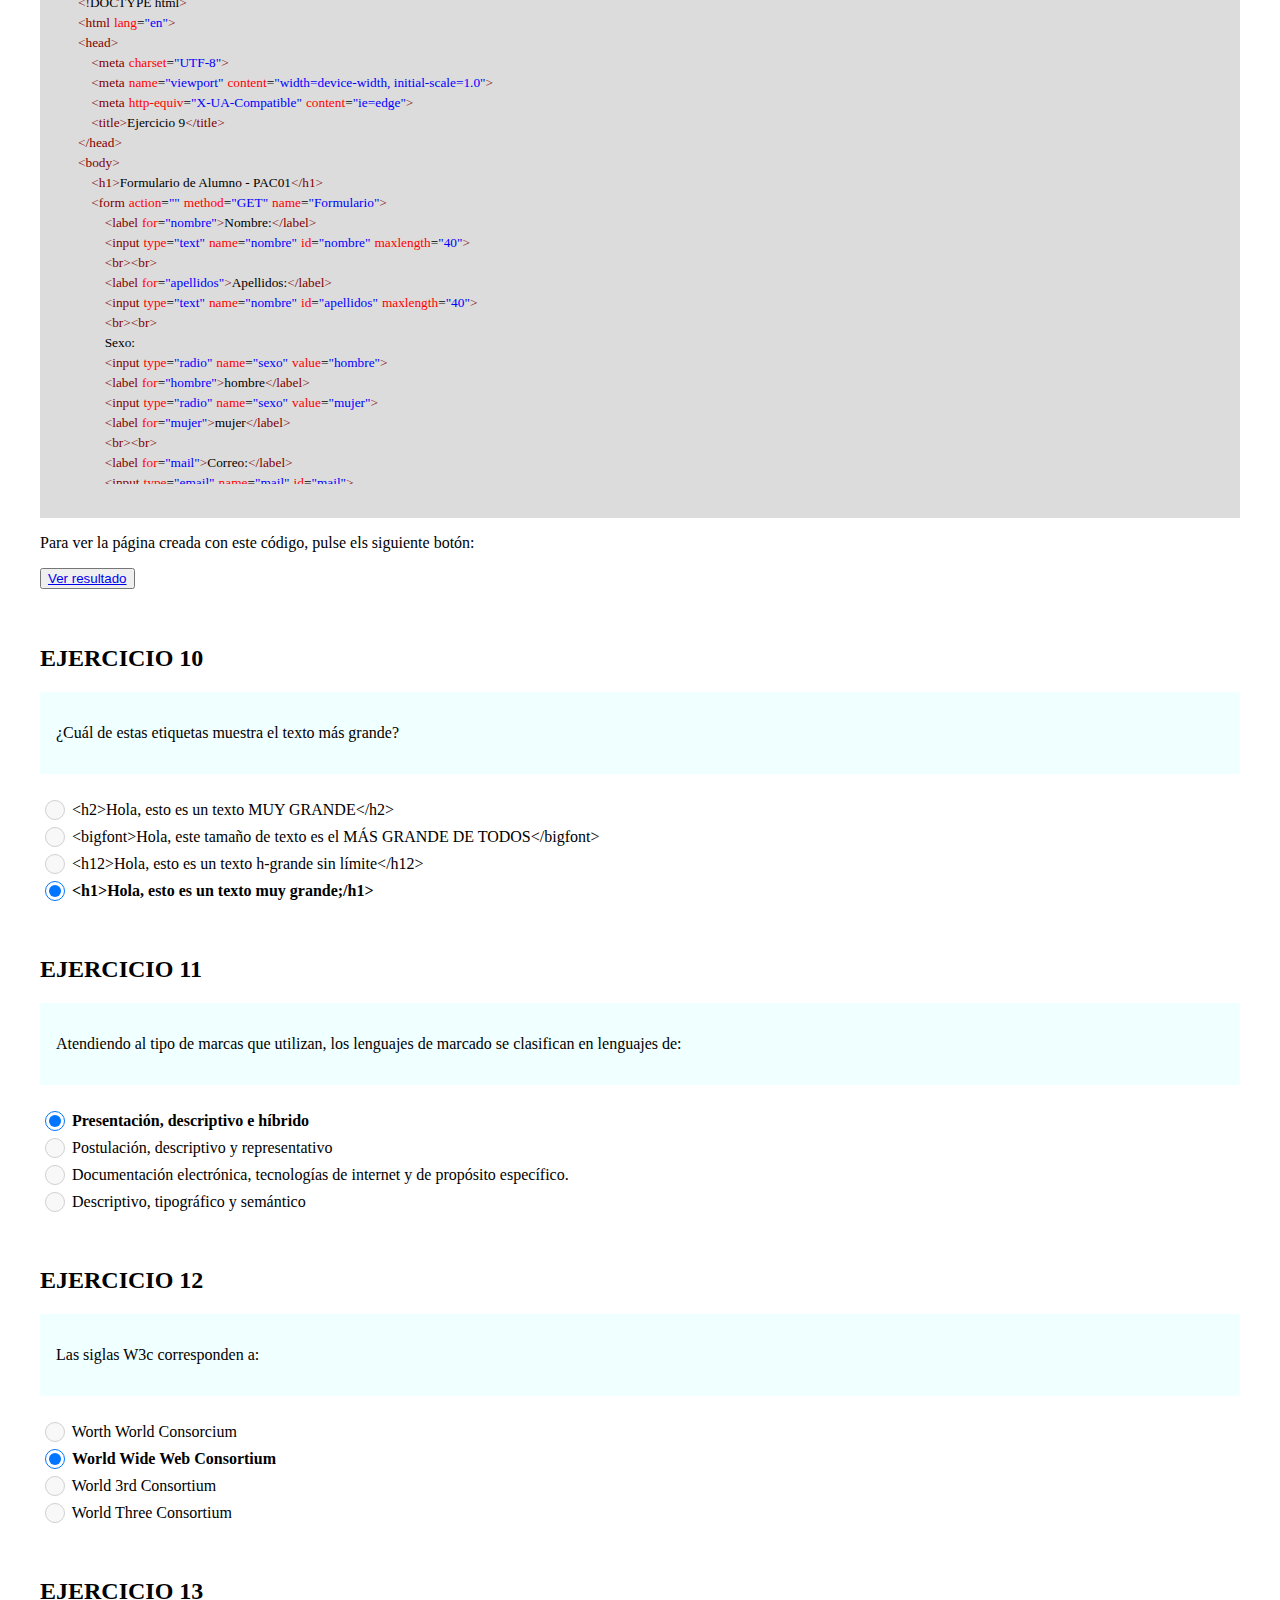
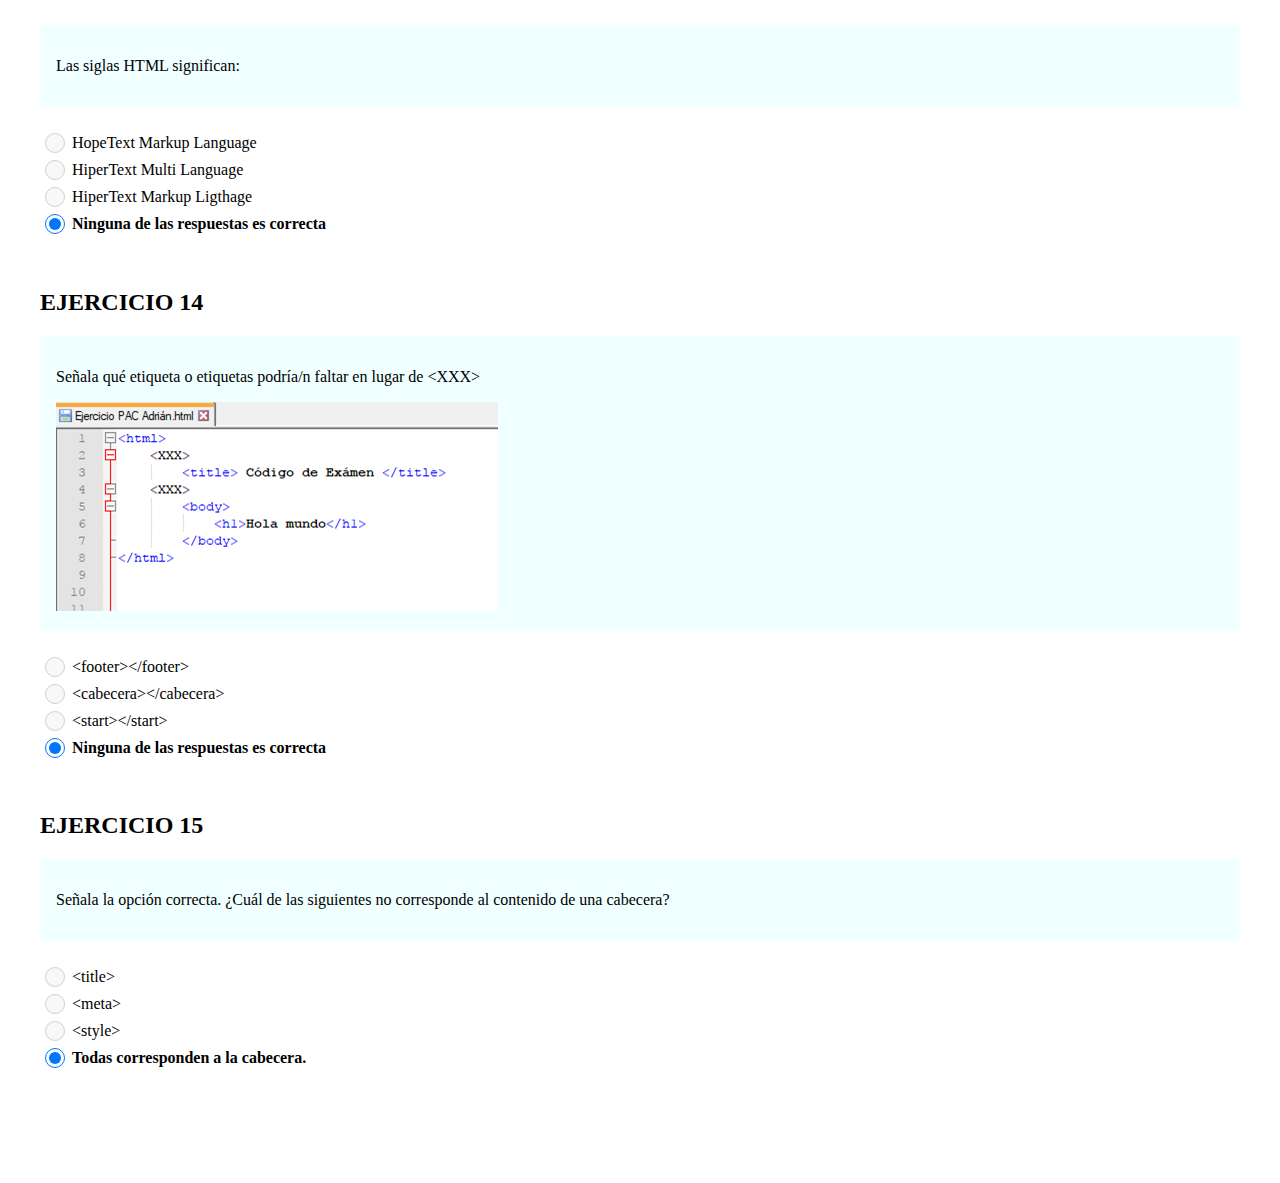
==== commit 9f060d0d: "Introducir rss" ====
--- a/index.html
+++ b/index.html
@@ -8,8 +8,19 @@
     <title>PAC1 desarrollo. Lenguaje de Marcas</title>
 </head>
 <body>
+    <header>
+        <nav>
+          <a href="/index.html">
+              <div class="home">HOME</div>
+          </a>
+          <a type="application/rss+xml" href="rss.xml">
+              <div class="rss">RSS</div>
+          </a>
+        </nav>
+    </header>
     <div class="contenedor">
-        <h1>LENGUAJE DE MARCAS. PAC01 DESARROLLO.</h1>
+        <h1>LENGUAJE DE MARCAS. </h1>
+        <h2 class="subtitulo">PAC de desarrollo UF1</h2>
         <h3><i>índice</i></h3>
         <ul class="indice">
             <li><a href="#ejercicio1"><h3>Ejercicio 1</h3></a></li>
@@ -87,7 +98,7 @@
         <article id="ejercicio4">
             <h2>EJERCICIO 4</h2>
             <div class="enunciado">
-            	<p>Abre cualquier editor, o tu bloc de notas. Crea un documento *.html que se llamará Plantilla.html y que incluirá <a href="img/ejc1.jpg" onclick="window.open('img/ejc1.jpg','_blank','width=610,height=306'); return false;">el siguiente código:</a>
+            	<p>Abre cualquier editor, o tu bloc de notas. Crea un documento *.html que se llamará Plantilla.html y que incluirá <a href="img/ejc1.jpg" onclick="window.open('/marcasPAC1/img/ejc1.jpg','_blank','width=610,height=306'); return false;">el siguiente código:</a>
             	</p>
             	<ul>
             	        <li>Guardalo y visualiza el archivo </strong>y <strong>cuerpo </strong>bien.</li>
@@ -103,7 +114,7 @@
         <article id="ejercicio5">
             <h2>EJERCICIO 5</h2>
             <div class="enunciado">
-            	<p>Abre cualquier editor, o tu bloc de notas. Crea un documento *.html que se llamará FormatosTexto.html y que incluirá <a href="img/ejc5.jpg" onclick="window.open('/img/ejc5.jpg','_blank','width=479,height=661'); return false;">el siguiente código:</a>
+            	<p>Abre cualquier editor, o tu bloc de notas. Crea un documento *.html que se llamará FormatosTexto.html y que incluirá <a href="img/ejc5.jpg" onclick="window.open('/marcasPAC1/img/ejc5.jpg','_blank','width=479,height=661'); return false;">el siguiente código:</a>
             	</p>
             	<ul>
             	    <li>Guardalo y visualiza el archivo .</li>
@@ -124,7 +135,7 @@
             <h2>EJERCICIO 6</h2>
             <div class="enunciado">
             	<p>Se debe realizar una página web con el mayor parecido posible a la <a href="img/ejc6.jpg" data-lightbox="example-1" target="popup" 
-            	    onclick="window.open('/img/ejc6.jpg','_blank','width=589,height=337'); return false;">imagen</a>, teniendo en cuenta:
+            	    onclick="window.open('/marcasPAC1/img/ejc6.jpg','_blank','width=589,height=337'); return false;">imagen</a>, teniendo en cuenta:
             	</p>
             	<ul>
             	        <li>El documento debe de estar bien conformado, debe tener al menos su <strong>cabecera </strong>y <strong>cuerpo </strong>bien.</li>
@@ -146,7 +157,7 @@
             <h2>EJERCICIO 7</h2>
             <div class="enunciado">
                     <p>Se debe realizar una página web con el mayor parecido posible a la <a href="img/ejc7.jpg" data-lightbox="example-1" target="popup" 
-                        onclick="window.open('/img/ejc7.jpg','_blank','width=649,height=322'); return false;">imagen</a>, teniendo en cuenta:
+                        onclick="window.open('/marcasPAC1/img/ejc7.jpg','_blank','width=649,height=322'); return false;">imagen</a>, teniendo en cuenta:
                     </p>
                     <ul>
                             <li>El documento debe de estar bien conformado, debe tener al menos su <strong>cabecera </strong>y <strong>cuerpo </strong>bien.</li>
@@ -167,8 +178,8 @@
         <article id="ejercicio8">
             <h2>EJERCICIO 8</h2>
             <div class="enunciado">
-                    <p>Se debe realizar una página web con el mayor parecidoposible a la <a href="marcasPAC1/img/ejc8.jpg" data-lightbox="example-1"target="popup" 
-                        onclick="window.open('/img/ejc8.jpg','_blank','width=557,height=296'); return false;">imagen</a>, teniendo encuenta:
+                    <p>Se debe realizar una página web con el mayor parecidoposible a la <a href="img/ejc8.jpg" data-lightbox="example-1"target="popup" 
+                        onclick="window.open('/marcasPAC1/img/ejc8.jpg','_blank','width=557,height=296'); return false;">imagen</a>, teniendo encuenta:
                     </p>
                     <ul>
                         <li>El documento debe de estar bien conformado, debeteneral menos su <strong>cabecera </strong>y<strong>cuerpo</strong>bien.</li>
@@ -203,7 +214,7 @@
             <h2>EJERCICIO 9</h2>
             <div class="enunciado">
                 <p>Al formulario anterior se les debe añadir las siguientes características, de forma que el resultado sea como el de esta
-                    <a href="img/ejc9.jpg" target="popup" onclick="window.open('/img/ejc9.jpg','_blank','width=557,height=449'); return false;">imagen</a>:
+                    <a href="img/ejc9.jpg" target="popup" onclick="window.open('/marcasPAC1/img/ejc9.jpg','_blank','width=557,height=449'); return false;">imagen</a>:
                 </p>
                 <ul>
                     <li>Población: Añadir una lista desplegable con 10 opciones que consideres adecuadas</li>
--- a/style.css
+++ b/style.css
@@ -2,9 +2,48 @@
     box-sizing: border-box;
 }
 
-.contenedor{
+.contenedor, heather{
     max-width: 1200px;
     margin: auto;
+}
+header{
+    position: fixed;
+    left:0;
+    right:0;
+    top:0;
+    height: auto;
+}
+nav{
+    background-color: #33abbb;
+    padding: 2rem;
+    width: 100;
+    margin:0 auto;
+}
+nav a{
+    color: white;
+    text-decoration: none;
+}
+.home{
+    float: left;
+}
+.rss{
+    float: right;
+}
+.home:hover, .rss:hover{
+    opacity: 0.5;
+}
+h1{
+    margin-top: 150px;
+    text-align: center;
+    font-size: 3rem;
+    margin-block-end: 0.2em;
+}
+.subtitulo{
+    margin-block-start: 0;
+    text-align: center;
+    font-size: 2rem;
+    margin-bottom: 6rem;
+    
 }
 
 .enunciado{
@@ -40,6 +79,7 @@
     top: 5px;
     height: 20px;
     width: 20px;
+    z-index: -1;
 }
 
 .flex-container{
@@ -68,8 +108,11 @@
     /* background-color: aliceblue; */
 }
 .indice h3{
-/*     display: inline-block; */
+    display: inline-block;
     margin-top: 0.2rem !important;
     margin-bottom:0 !important;
     width: auto !important;
 }
+.indice li{
+    margin:0rem;  
+}
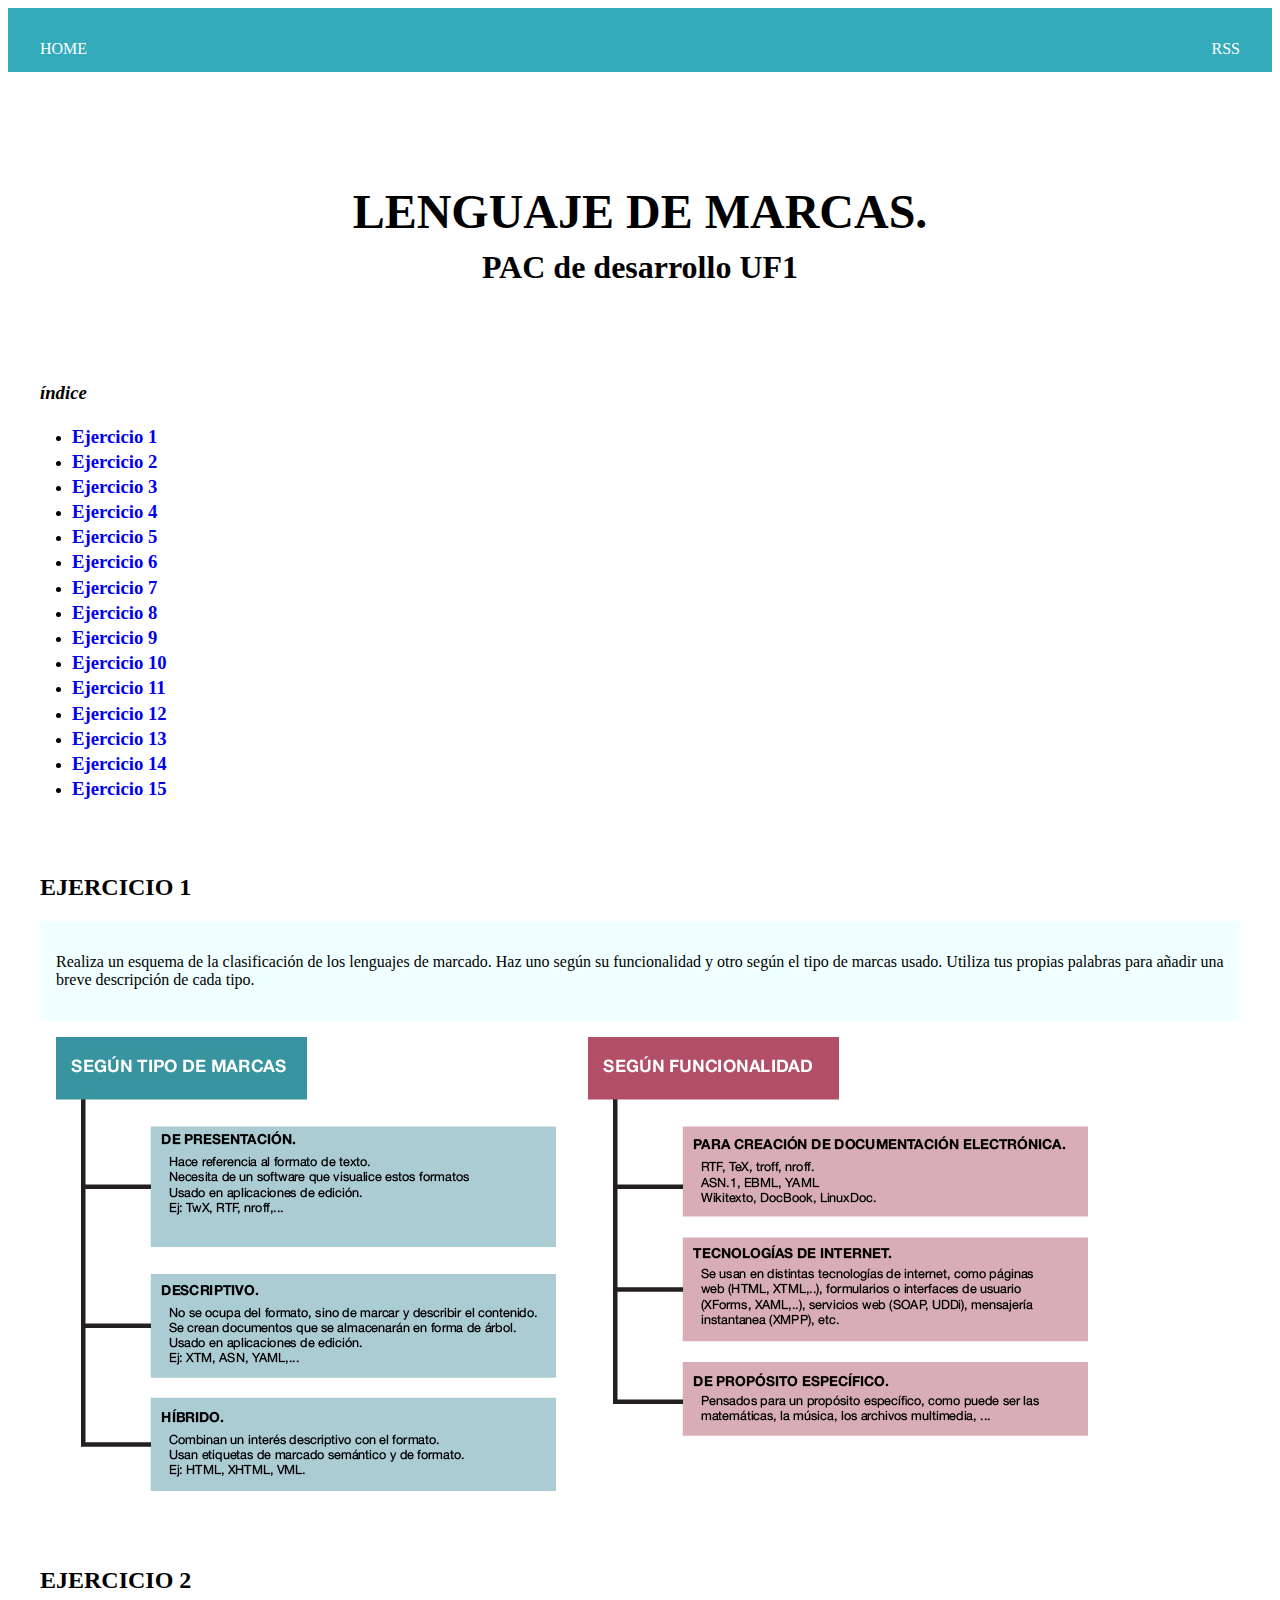
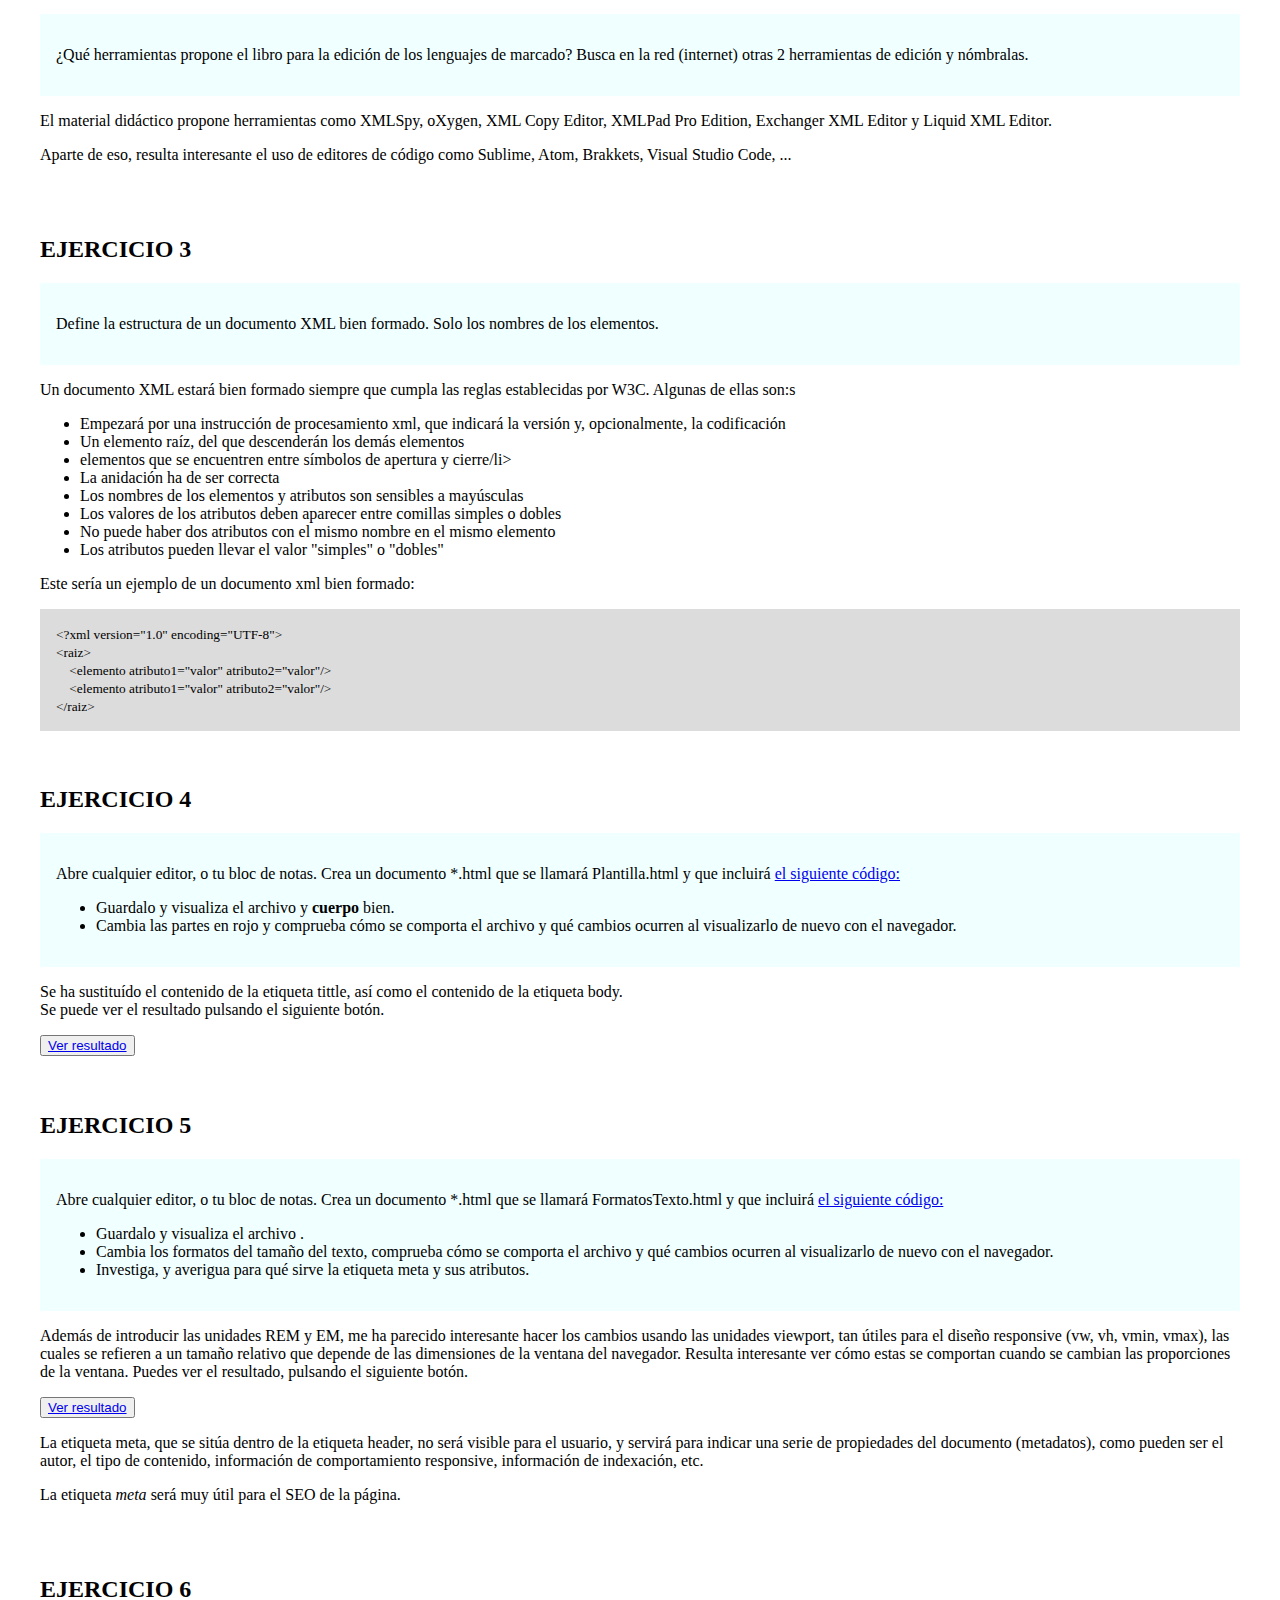
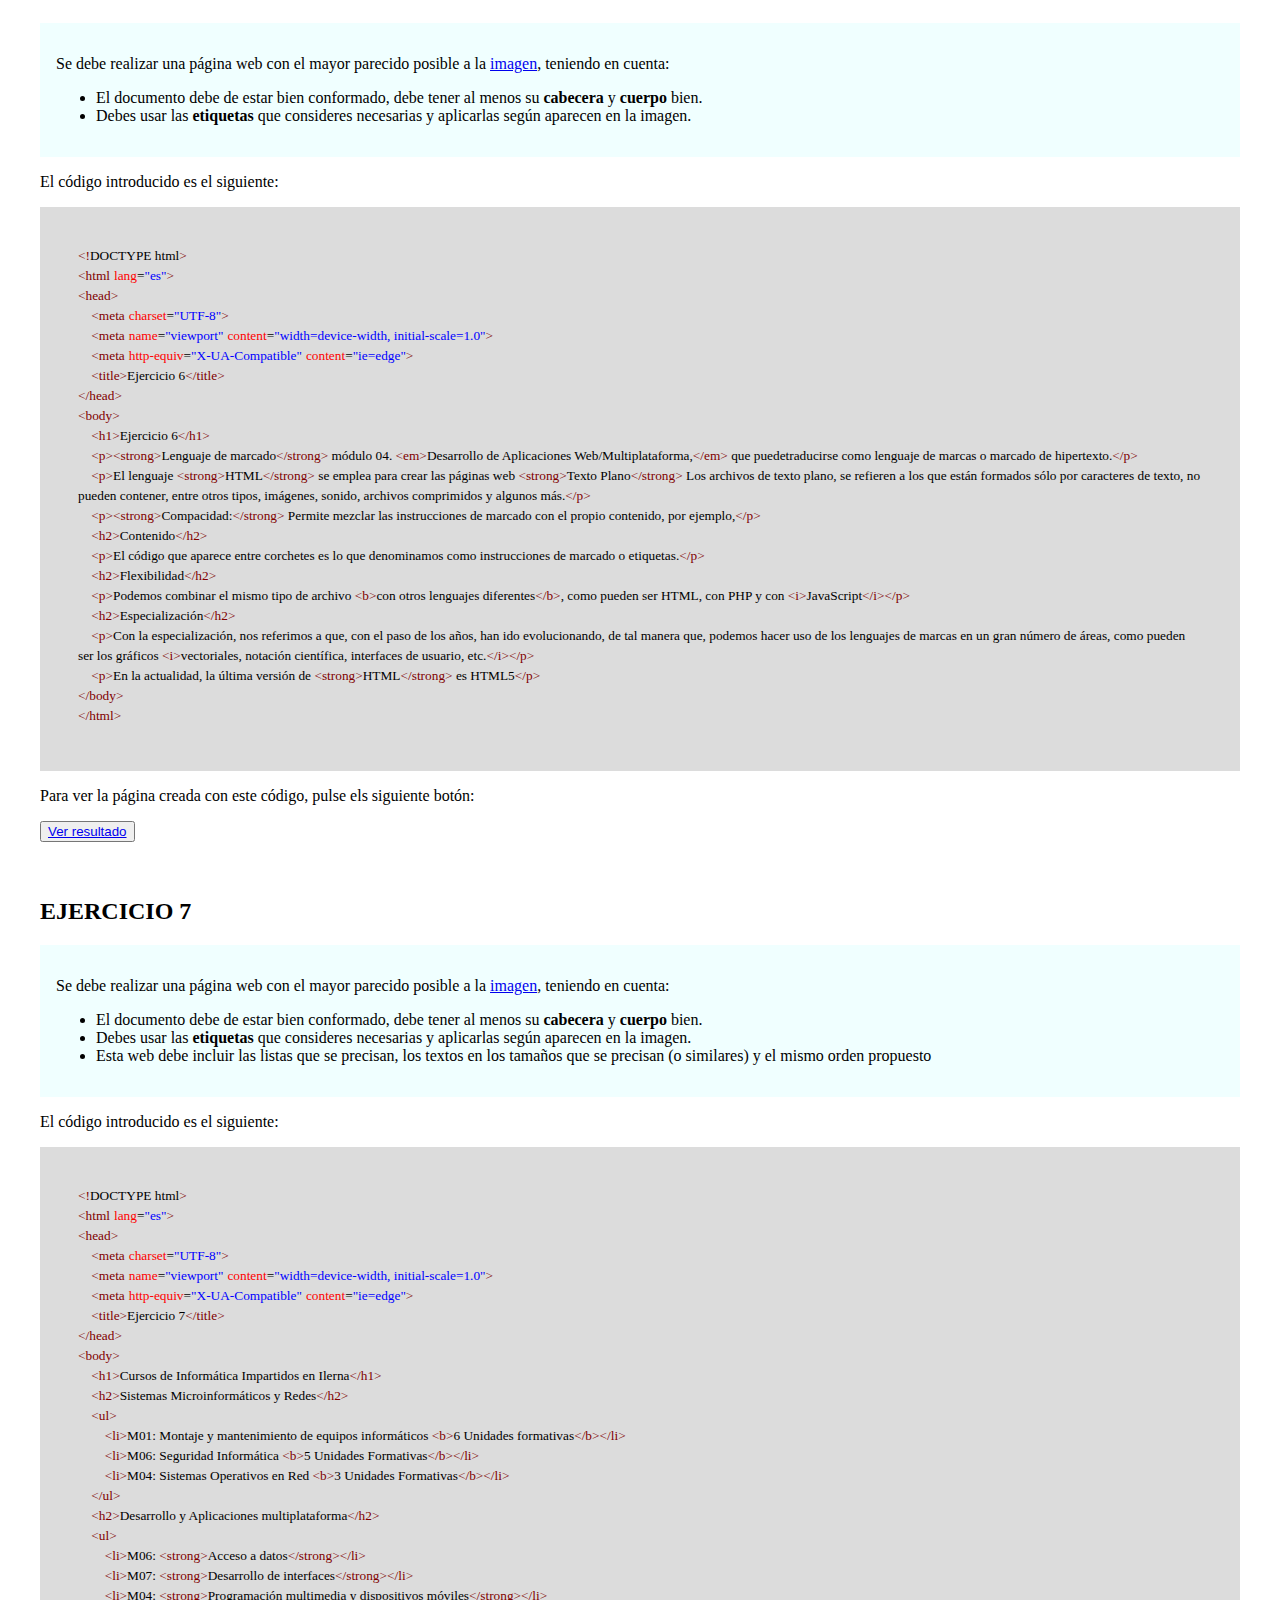
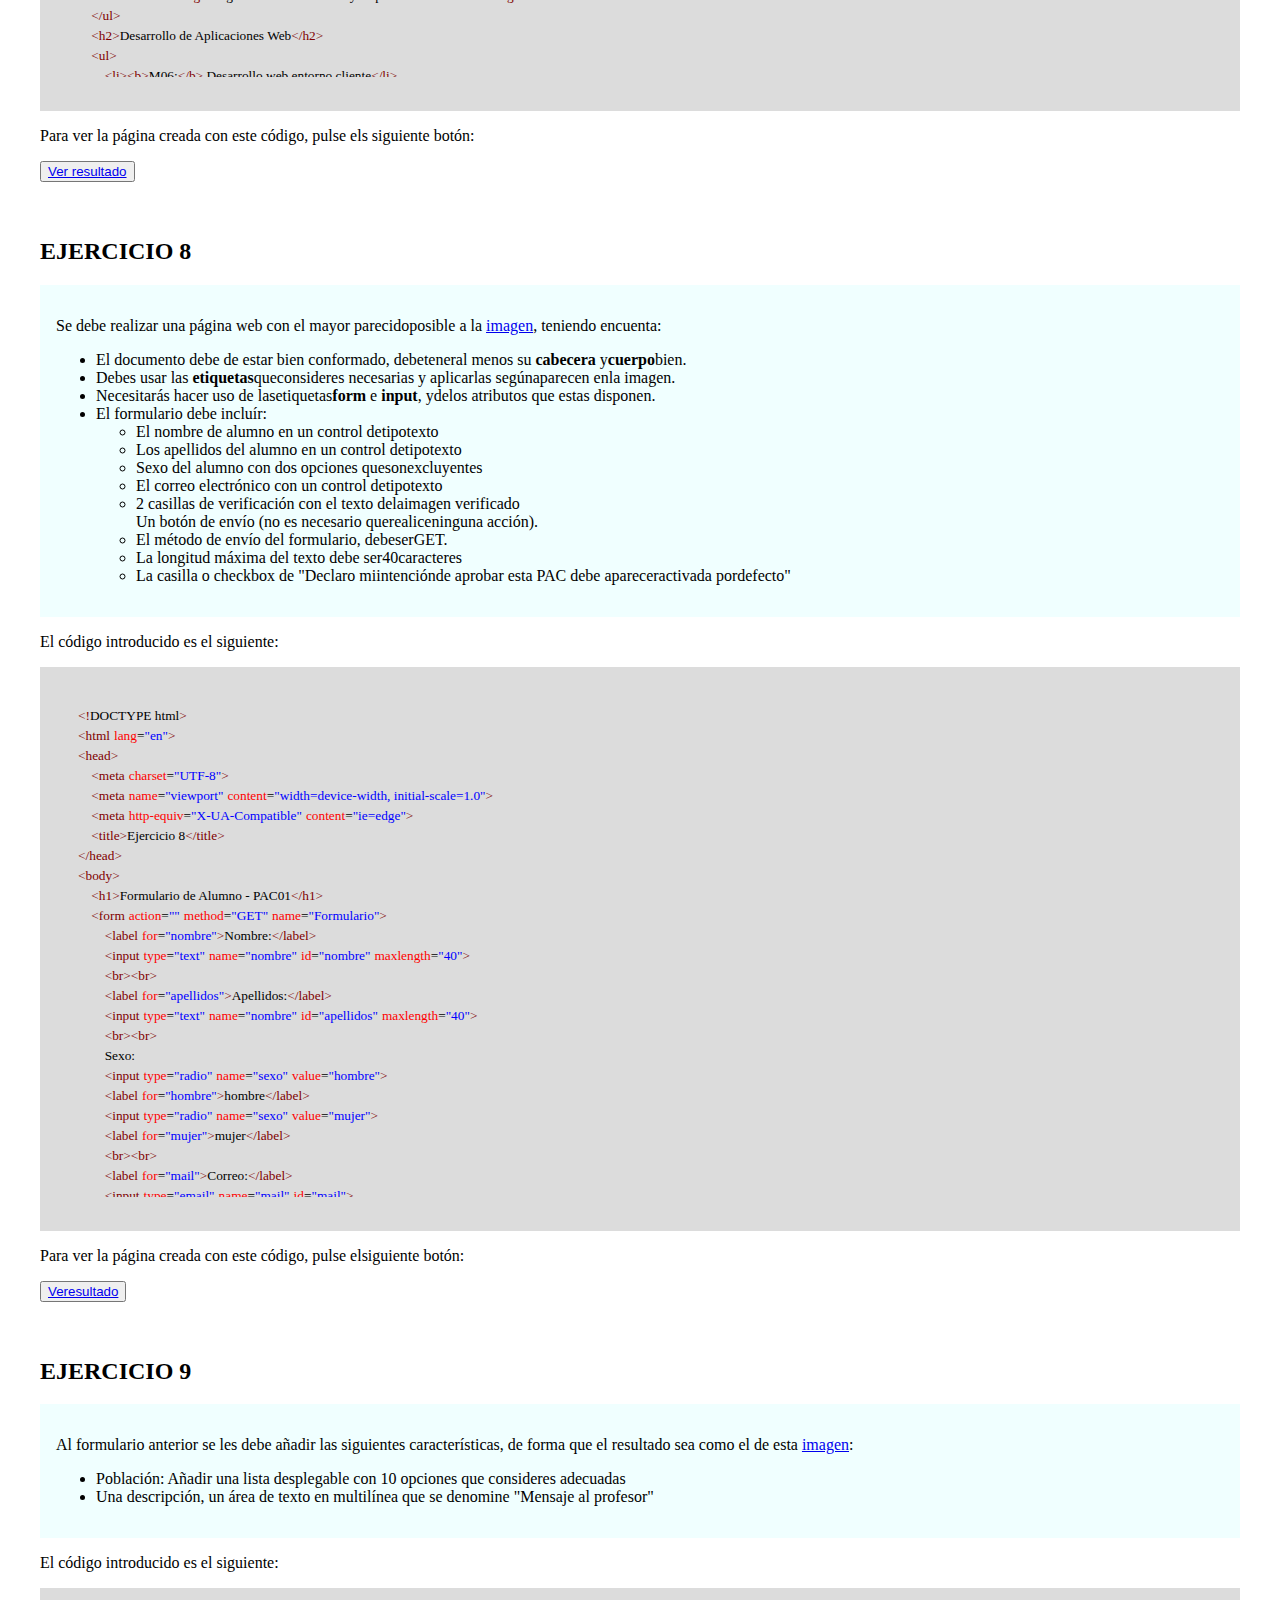
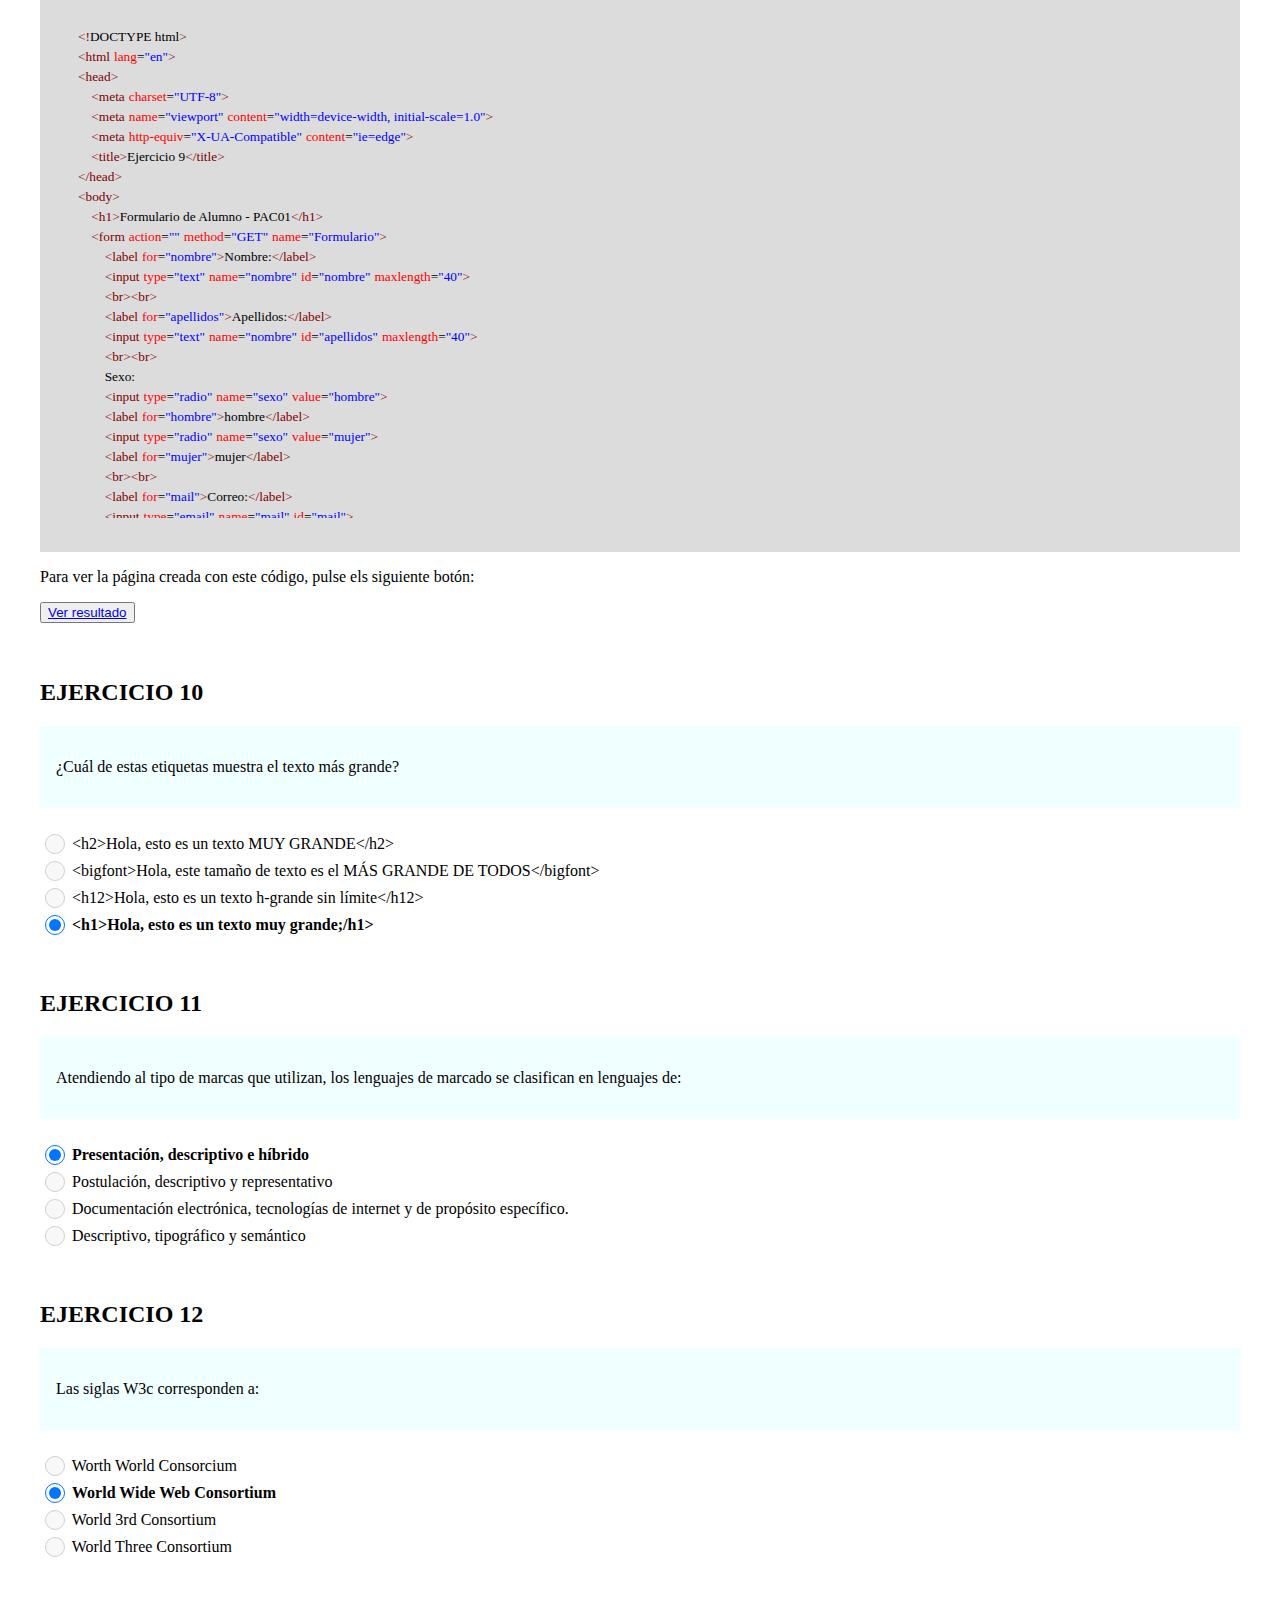
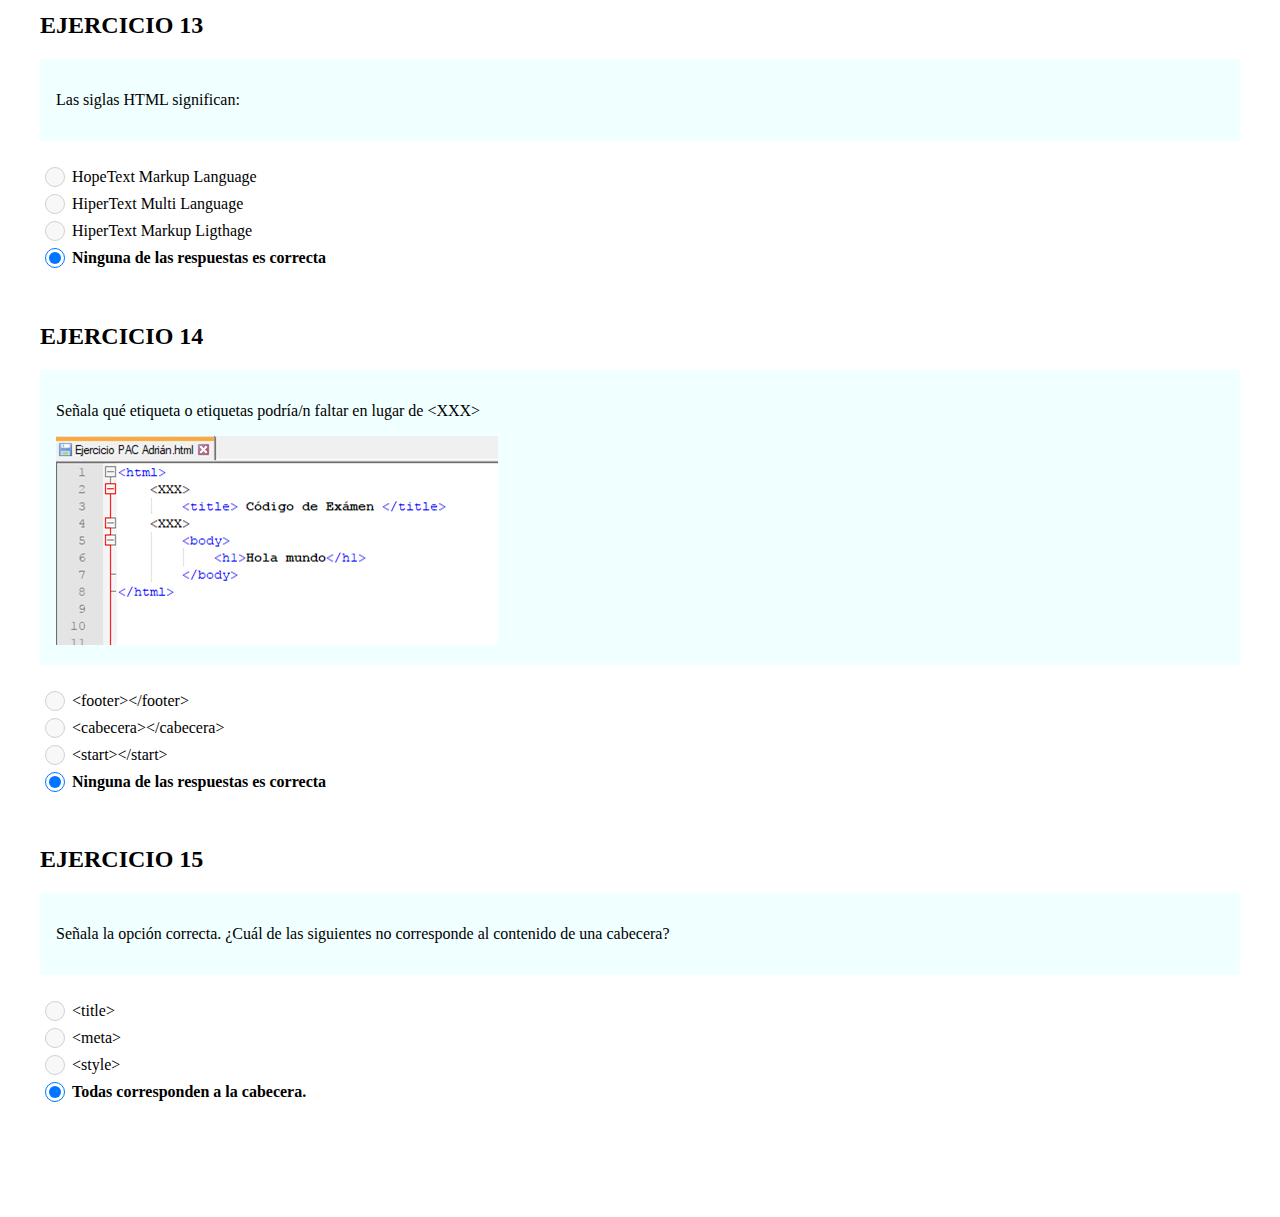
==== commit 440e308d: "Corrección home" ====
--- a/index.html
+++ b/index.html
@@ -10,7 +10,7 @@
 <body>
     <header>
         <nav>
-          <a href="/index.html">
+          <a href="https://eletitos.github.io/marcasPAC1">
               <div class="home">HOME</div>
           </a>
           <a type="application/rss+xml" href="rss.xml">
--- a/style.css
+++ b/style.css
@@ -7,10 +7,7 @@
     margin: auto;
 }
 header{
-    position: fixed;
-    left:0;
-    right:0;
-    top:0;
+
     height: auto;
 }
 nav{
@@ -33,7 +30,7 @@
     opacity: 0.5;
 }
 h1{
-    margin-top: 150px;
+    margin-top: 7rem;
     text-align: center;
     font-size: 3rem;
     margin-block-end: 0.2em;
